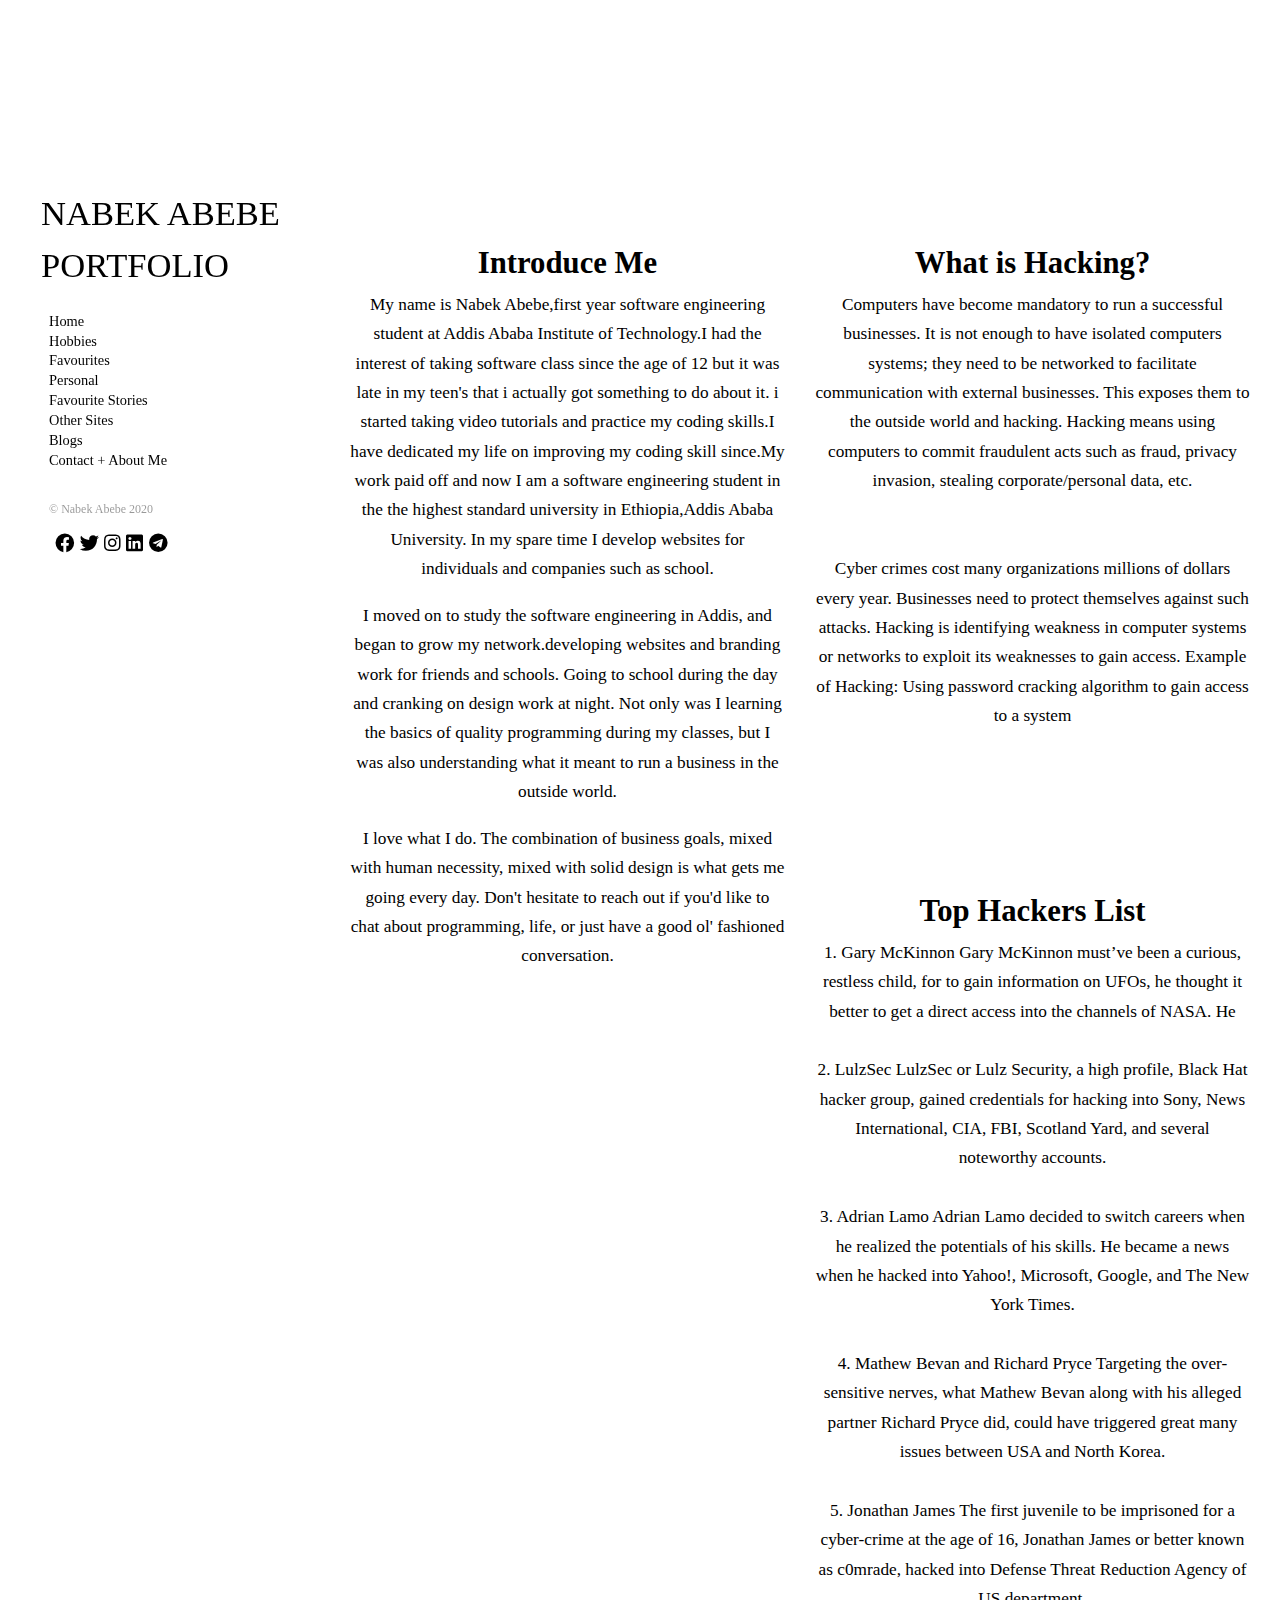
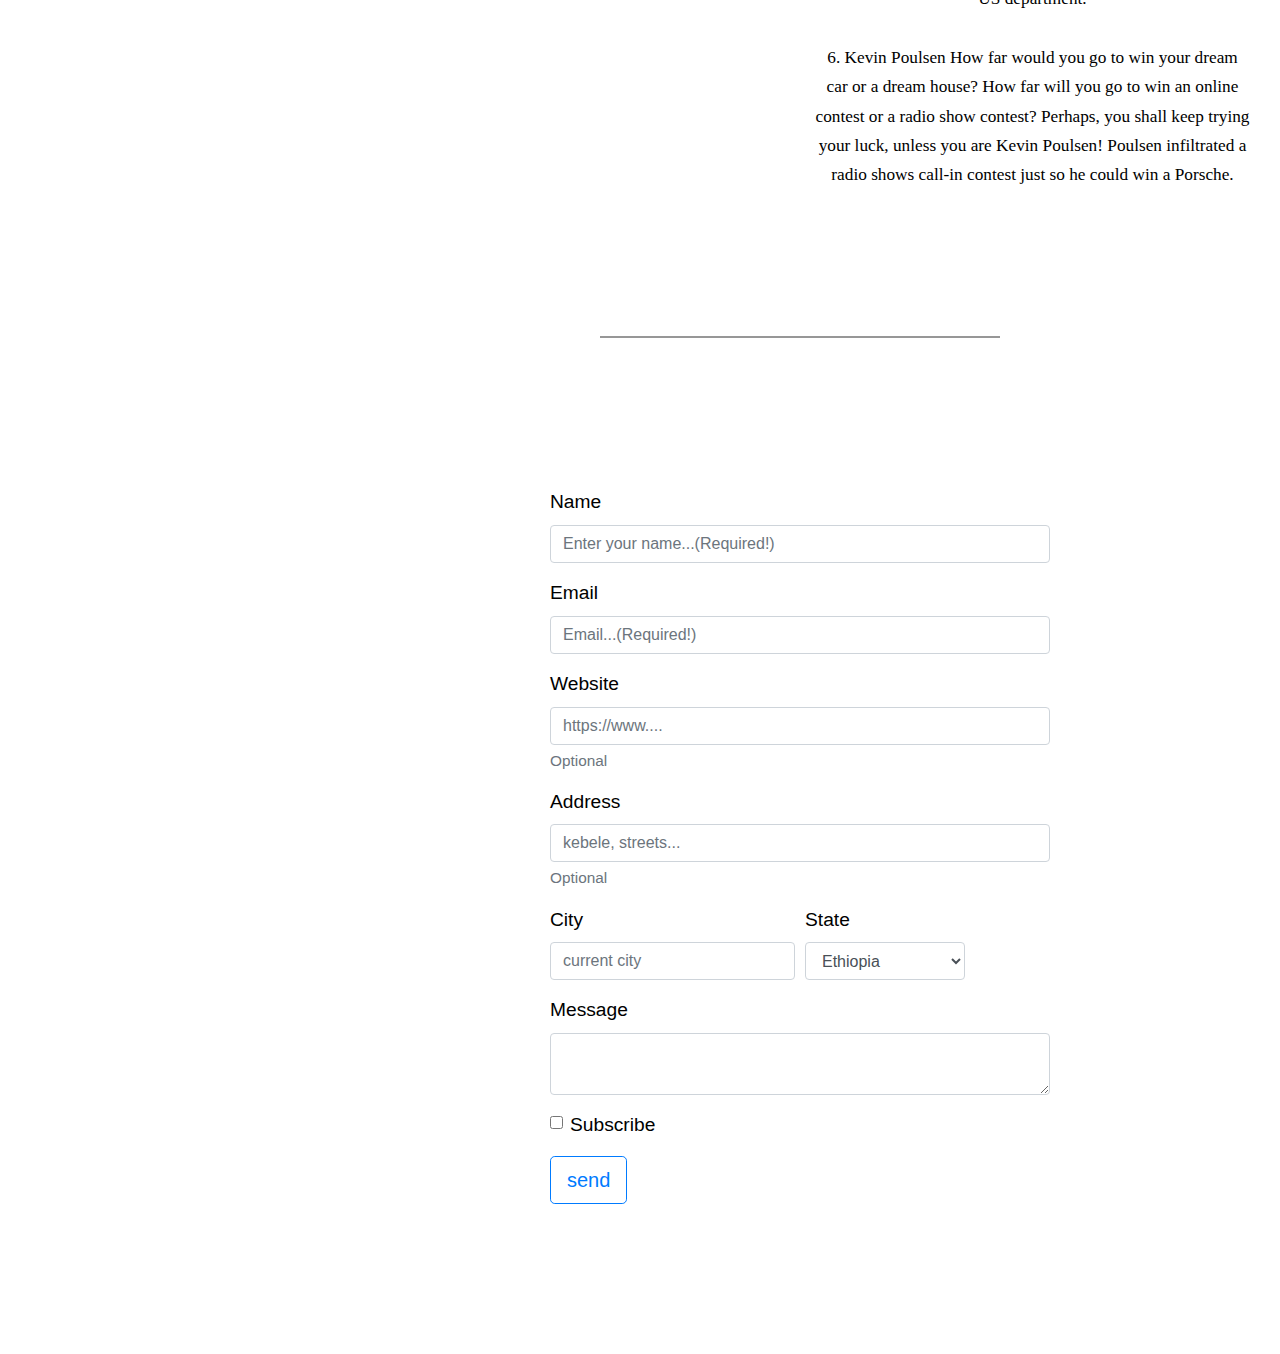
==== contact.html @ 1862e52b "initial commit for starting project file." ====
<!DOCTYPE html>
<html lang="en">

<head>
    <meta charset="UTF-8">
    <meta name="viewport" content="width=device-width, initial-scale=1.0">
    <link rel="icon" href="icons/favicon.png" type="image/x-icon">
    <!-- <link rel="stylesheet" href="https://stackpath.bootstrapcdn.com/bootstrap/4.4.1/css/bootstrap.min.css"
        integrity="sha384-Vkoo8x4CGsO3+Hhxv8T/Q5PaXtkKtu6ug5TOeNV6gBiFeWPGFN9MuhOf23Q9Ifjh" crossorigin="anonymous"> -->
    <link rel="stylesheet" href="assets/bootstrap-4.4/css/bootstrap.min.css">
    <link rel="stylesheet" href="icons/fontawesome-free-5.13.0-web/css/all.css">
    <link rel="stylesheet" href="assets/css/main.css">
    <link rel="stylesheet" href="assets/css/media.css">
    <title>Contact</title>
</head>

<body>
    <div class="container-fluid">
        <div class="row">
            <div class="col-2 col-sm-0">
                <div class="wrapper">
                    <div class="head-wrap">
                        <div class="cover_all">
                            <nav class="navbar navbar-expand-lg navbar-light bg-light ">
                                <div class="hold">
                                    <div>
                                        <div class="logo">
                                            <a href="introduction.html">Nabek Abebe Portfolio</a>
                                        </div>
                                    </div>
                                    <div>
                                        <button class="navbar-toggler " type="button" data-toggle="collapse"
                                            data-target="#navbarSupportedContent" aria-controls="navbarSupportedContent"
                                            aria-expanded="false" aria-label="Toggle navigation">
                                            <span class="navbar-toggler-icon"></span>
                                        </button>
                                    </div>
                                </div>
                                <div class="collapse navbar-collapse" id="navbarSupportedContent">
                                    <ul class="navbar-nav mr-auto">
                                        <li class="nav-item"><a class="nav-link" href="index.html">Home</a></li>
                                        <li class="nav-item"><a class="nav-link" href="hobbies.html">Hobbies</a></li>
                                        <li class="nav-item"><a class="nav-link" href="favourites.html">Favourites</a>
                                        </li>
                                        <li class="nav-item"><a class="nav-link" href="personal.html">Personal</a></li>
                                        <li class="nav-item"><a class="nav-link" href="stories.html">Favourite
                                                Stories</a></li>
                                        <li class="nav-item"><a class="nav-link" href="sites.html">Other Sites</a></li>
                                        <li class="nav-item"><a class="nav-link" href="blog.html">Blogs</a></li>
                                        <li class="nav-item"><a class="nav-link" href="contact.html">Contact + About
                                                Me</a></li>
                                        <li class="nav-item">
                                            <a class="nav-link" href="#">
                                                <p id="owner"><span>&copy;</span> Nabek Abebe 2020</p>
                                            </a>
                                        <li class="hidden">
                                            <div>
                                                <a target="_blank" href="https://www.facebook.com/nabek.abebe">
                                                    <i class="fab fa-facebook"></i>
                                                </a>
                                            </div>
                                            <div>
                                                <a target="_blank" href="https://twitter.com/Nabekabebe">
                                                    <i class="fab fa-twitter"></i></a>
                                            </div>
                                            <div>
                                                <a target="_blank" href="https://www.instagram.com/nabekabebe/?hl=en">
                                                    <i class="fab fa-instagram"></i></a>
                                            </div>
                                            <div>
                                                <a target="_blank"
                                                    href="https://www.linkedin.com/in/nabek-abebe-217b84193/">
                                                    <i class="fab fa-linkedin"></i></a>
                                            </div>
                                            <div>
                                                <a target="_blank" href="https://web.telegram.org/#/im?p=@Nabek_Ab">
                                                    <i class="fab fa-telegram"></i></a>
                                            </div>
                                        </li>
                                    </ul>
                                </div>
                            </nav>
                        </div>
                        <div class="social-links">
                            <div class="links">
                                <ul>
                                    <li>
                                        <a target="_blank" href="https://www.facebook.com/nabek.abebe">
                                            <i class="fab fa-facebook"></i>
                                        </a>
                                    </li>
                                    <li>
                                        <a target="_blank" href="https://twitter.com/Nabekabebe">
                                            <i class="fab fa-twitter"></i></a>
                                    </li>
                                    <li>
                                        <a target="_blank" href="https://www.instagram.com/nabekabebe/?hl=en">
                                            <i class="fab fa-instagram"></i></a>
                                    </li>
                                    <li>
                                        <a target="_blank" href="https://www.linkedin.com/in/nabek-abebe-217b84193/">
                                            <i class="fab fa-linkedin"></i></a>
                                    </li>
                                    <li>
                                        <a target="_blank" href="https://web.telegram.org/#/im?p=@Nabek_Ab">
                                            <i class="fab fa-telegram"></i></a>
                                    </li>
                                </ul>
                            </div>
                        </div>
                    </div>
                </div>
            </div>
            <div class="col-10 col-sm-12 news">
                <div class="container">
                    <div class="row1 preview">
                        <img src="https://wallpapercave.com/wp/wp3930462.jpg" alt="">
                    </div>
                    <div class="row article-text">
                        <div class="col-6">
                            <h2>Introduce Me</h2>
                            <p>My name is Nabek Abebe,first year software engineering student at Addis Ababa
                                Institute of Technology.I had the interest of taking software
                                class since the age of 12 but it was late in my teen's that i actually got
                                something to do about it. i started taking video tutorials and practice
                                my coding skills.I have dedicated my life on improving my coding skill
                                since.My work paid off and now I am a software engineering student
                                in the the highest standard university in Ethiopia,Addis Ababa University.
                                In my spare time I develop websites for individuals and companies
                                such as school.
                                <p>
                                    I moved on to study the software engineering in Addis, and began to grow
                                    my network.developing websites and branding work for friends and
                                    schools. Going to school during the day and cranking on design work at
                                    night. Not only was I learning the basics of quality programming during
                                    my classes, but I was also understanding what it meant to run a business
                                    in the outside world.
                                </p>
                                <p>
                                    I love what I do. The combination of business goals, mixed with human
                                    necessity, mixed with solid design is what gets me going every day.

                                    Don't hesitate to reach out if you'd like to chat about programming,
                                    life, or just have a good ol' fashioned conversation.
                                </p>
                        </div>
                        <div class="col-6">
                            <h2>What is Hacking?</h2>
                            <p>
                                Computers have become mandatory to run a successful businesses. It is
                                not
                                enough to have isolated computers systems; they need to be networked to
                                facilitate communication with external businesses. This exposes them to
                                the
                                outside world and hacking. Hacking means using computers to commit
                                fraudulent acts such as fraud, privacy invasion, stealing
                                corporate/personal
                                data, etc.
                                <br><br><br>
                                Cyber crimes cost many organizations millions of dollars every
                                year. Businesses need to protect themselves against such attacks.
                                Hacking is identifying weakness in computer systems or networks to
                                exploit
                                its weaknesses to gain access. Example of Hacking: Using password
                                cracking
                                algorithm to gain access to a system <br><br><br>

                            </p>
                            <br><br><br>
                            <h2>Top Hackers List</h2>
                            <p>
                                1. Gary McKinnon
                                Gary McKinnon must’ve been a curious, restless child, for to gain information on UFOs,
                                he thought it better to get a direct access into the channels of NASA. He<br><br>

                                2. LulzSec
                                LulzSec or Lulz Security, a high profile, Black Hat hacker group, gained credentials for
                                hacking into Sony, News International, CIA, FBI, Scotland Yard, and several noteworthy
                                accounts.<br><br>

                                3. Adrian Lamo
                                Adrian Lamo decided to switch careers when he realized the potentials of his skills. He
                                became a news when he hacked into Yahoo!, Microsoft, Google, and The New York
                                Times.<br><br>

                                4. Mathew Bevan and Richard Pryce
                                Targeting the over-sensitive nerves, what Mathew Bevan along with his alleged partner
                                Richard Pryce did, could have triggered great many issues between USA and North Korea.
                                <br><br>

                                5. Jonathan James
                                The first juvenile to be imprisoned for a cyber-crime at the age of 16, Jonathan James
                                or better known as c0mrade, hacked into Defense Threat Reduction Agency of US
                                department.<br><br>

                                6. Kevin Poulsen
                                How far would you go to win your dream car or a dream house? How far will you go to win
                                an online contest or a radio show contest? Perhaps, you shall keep trying your luck,
                                unless you are Kevin Poulsen! Poulsen infiltrated a radio shows call-in contest just so
                                he could win a Porsche.<br><br>

                            </p>
                        </div>
                    </div>

                    <div class="break">

                    </div>
                    <div class="form_block">
                        <form action="#" method="POST" enctype="multipart/form-data">
                            <div class="form-group">
                                <label for="Uname">Name</label>
                                <input pattern="[a-zA-Z]{4,}" title="Invalid username!" required type="text"
                                    name="uname" id="input-name" class="form-control"
                                    placeholder="Enter your name...(Required!)">

                            </div>
                            <div class="form-group">
                                <label for="email">Email</label>
                                <input pattern="	
                                ^\w+@[a-zA-Z_]+?\.[a-zA-Z]{2,3}$" title="Invalid email format!" required type="email"
                                    name="Email" id="input-email" placeholder="Email...(Required!)"
                                    class="form-control">

                            </div>

                            <div class="form-group">
                                <label for="inputAddress">Website</label>
                                <input type="url" class="form-control" id="inputAddress" placeholder="https://www....">
                                <small id="emailHelp" class="form-text text-muted">Optional</small>
                            </div>
                            <div class="form-group">
                                <label for="inputAddress2">Address</label>
                                <input type="text" class="form-control" id="inputAddress2"
                                    placeholder="kebele, streets...">
                                <small id="emailHelp" class="form-text text-muted">Optional</small>
                            </div>
                            <div class="form-row">
                                <div class="form-group col-md-6">
                                    <label for="inputCity">City</label>
                                    <input type="text" class="form-control" id="inputCity" placeholder="current city">
                                </div>
                                <div class="form-group col-md-4">
                                    <label for="inputState">State</label>
                                    <select id="inputState" class="form-control">
                                        <option selected>Ethiopia</option>
                                        <option value="Afganistan">Afghanistan</option>
                                        <option value="Albania">Albania</option>
                                        <option value="Algeria">Algeria</option>
                                        <option value="American Samoa">American Samoa</option>
                                        <option value="Andorra">Andorra</option>
                                        <option value="Angola">Angola</option>
                                        <option value="Anguilla">Anguilla</option>
                                        <option value="Antigua & Barbuda">Antigua & Barbuda</option>
                                        <option value="Argentina">Argentina</option>
                                        <option value="Armenia">Armenia</option>
                                        <option value="Aruba">Aruba</option>
                                        <option value="Australia">Australia</option>
                                        <option value="Austria">Austria</option>
                                        <option value="Azerbaijan">Azerbaijan</option>
                                        <option value="Bahamas">Bahamas</option>
                                        <option value="Bahrain">Bahrain</option>
                                        <option value="Bangladesh">Bangladesh</option>
                                        <option value="Barbados">Barbados</option>
                                        <option value="Belarus">Belarus</option>
                                        <option value="Belgium">Belgium</option>
                                        <option value="Belize">Belize</option>
                                        <option value="Benin">Benin</option>
                                        <option value="Bermuda">Bermuda</option>
                                        <option value="Bhutan">Bhutan</option>
                                        <option value="Bolivia">Bolivia</option>
                                        <option value="Bonaire">Bonaire</option>
                                        <option value="Bosnia & Herzegovina">Bosnia & Herzegovina</option>
                                        <option value="Botswana">Botswana</option>
                                        <option value="Brazil">Brazil</option>
                                        <option value="British Indian Ocean Ter">British Indian Ocean Ter</option>
                                        <option value="Brunei">Brunei</option>
                                        <option value="Bulgaria">Bulgaria</option>
                                        <option value="Burkina Faso">Burkina Faso</option>
                                        <option value="Burundi">Burundi</option>
                                        <option value="Cambodia">Cambodia</option>
                                        <option value="Cameroon">Cameroon</option>
                                        <option value="Canada">Canada</option>
                                        <option value="Canary Islands">Canary Islands</option>
                                        <option value="Cape Verde">Cape Verde</option>
                                        <option value="Cayman Islands">Cayman Islands</option>
                                        <option value="Central African Republic">Central African Republic</option>
                                        <option value="Chad">Chad</option>
                                        <option value="Channel Islands">Channel Islands</option>
                                        <option value="Chile">Chile</option>
                                        <option value="China">China</option>
                                        <option value="Christmas Island">Christmas Island</option>
                                        <option value="Cocos Island">Cocos Island</option>
                                        <option value="Colombia">Colombia</option>
                                        <option value="Comoros">Comoros</option>
                                        <option value="Congo">Congo</option>
                                        <option value="Cook Islands">Cook Islands</option>
                                        <option value="Costa Rica">Costa Rica</option>
                                        <option value="Cote DIvoire">Cote DIvoire</option>
                                        <option value="Croatia">Croatia</option>
                                        <option value="Cuba">Cuba</option>
                                        <option value="Curaco">Curacao</option>
                                        <option value="Cyprus">Cyprus</option>
                                        <option value="Czech Republic">Czech Republic</option>
                                        <option value="Denmark">Denmark</option>
                                        <option value="Djibouti">Djibouti</option>
                                        <option value="Dominica">Dominica</option>
                                        <option value="Dominican Republic">Dominican Republic</option>
                                        <option value="East Timor">East Timor</option>
                                        <option value="Ecuador">Ecuador</option>
                                        <option value="Egypt">Egypt</option>
                                        <option value="El Salvador">El Salvador</option>
                                        <option value="Equatorial Guinea">Equatorial Guinea</option>
                                        <option value="Eritrea">Eritrea</option>
                                        <option value="Estonia">Estonia</option>
                                        <option value="Ethiopia">Ethiopia</option>
                                        <option value="Falkland Islands">Falkland Islands</option>
                                        <option value="Faroe Islands">Faroe Islands</option>
                                        <option value="Fiji">Fiji</option>
                                        <option value="Finland">Finland</option>
                                        <option value="France">France</option>
                                        <option value="French Guiana">French Guiana</option>
                                        <option value="French Polynesia">French Polynesia</option>
                                        <option value="French Southern Ter">French Southern Ter</option>
                                        <option value="Gabon">Gabon</option>
                                        <option value="Gambia">Gambia</option>
                                        <option value="Georgia">Georgia</option>
                                        <option value="Germany">Germany</option>
                                        <option value="Ghana">Ghana</option>
                                        <option value="Gibraltar">Gibraltar</option>
                                        <option value="Great Britain">Great Britain</option>
                                        <option value="Greece">Greece</option>
                                        <option value="Greenland">Greenland</option>
                                        <option value="Grenada">Grenada</option>
                                        <option value="Guadeloupe">Guadeloupe</option>
                                        <option value="Guam">Guam</option>
                                        <option value="Guatemala">Guatemala</option>
                                        <option value="Guinea">Guinea</option>
                                        <option value="Guyana">Guyana</option>
                                        <option value="Haiti">Haiti</option>
                                        <option value="Hawaii">Hawaii</option>
                                        <option value="Honduras">Honduras</option>
                                        <option value="Hong Kong">Hong Kong</option>
                                        <option value="Hungary">Hungary</option>
                                        <option value="Iceland">Iceland</option>
                                        <option value="Indonesia">Indonesia</option>
                                        <option value="India">India</option>
                                        <option value="Iran">Iran</option>
                                        <option value="Iraq">Iraq</option>
                                        <option value="Ireland">Ireland</option>
                                        <option value="Isle of Man">Isle of Man</option>
                                        <option value="Israel">Israel</option>
                                        <option value="Italy">Italy</option>
                                        <option value="Jamaica">Jamaica</option>
                                        <option value="Japan">Japan</option>
                                        <option value="Jordan">Jordan</option>
                                        <option value="Kazakhstan">Kazakhstan</option>
                                        <option value="Kenya">Kenya</option>
                                        <option value="Kiribati">Kiribati</option>
                                        <option value="Korea North">Korea North</option>
                                        <option value="Korea Sout">Korea South</option>
                                        <option value="Kuwait">Kuwait</option>
                                        <option value="Kyrgyzstan">Kyrgyzstan</option>
                                        <option value="Laos">Laos</option>
                                        <option value="Latvia">Latvia</option>
                                        <option value="Lebanon">Lebanon</option>
                                        <option value="Lesotho">Lesotho</option>
                                        <option value="Liberia">Liberia</option>
                                        <option value="Libya">Libya</option>
                                        <option value="Liechtenstein">Liechtenstein</option>
                                        <option value="Lithuania">Lithuania</option>
                                        <option value="Luxembourg">Luxembourg</option>
                                        <option value="Macau">Macau</option>
                                        <option value="Macedonia">Macedonia</option>
                                        <option value="Madagascar">Madagascar</option>
                                        <option value="Malaysia">Malaysia</option>
                                        <option value="Malawi">Malawi</option>
                                        <option value="Maldives">Maldives</option>
                                        <option value="Mali">Mali</option>
                                        <option value="Malta">Malta</option>
                                        <option value="Marshall Islands">Marshall Islands</option>
                                        <option value="Martinique">Martinique</option>
                                        <option value="Mauritania">Mauritania</option>
                                        <option value="Mauritius">Mauritius</option>
                                        <option value="Mayotte">Mayotte</option>
                                        <option value="Mexico">Mexico</option>
                                        <option value="Midway Islands">Midway Islands</option>
                                        <option value="Moldova">Moldova</option>
                                        <option value="Monaco">Monaco</option>
                                        <option value="Mongolia">Mongolia</option>
                                        <option value="Montserrat">Montserrat</option>
                                        <option value="Morocco">Morocco</option>
                                        <option value="Mozambique">Mozambique</option>
                                        <option value="Myanmar">Myanmar</option>
                                        <option value="Nambia">Nambia</option>
                                        <option value="Nauru">Nauru</option>
                                        <option value="Nepal">Nepal</option>
                                        <option value="Netherland Antilles">Netherland Antilles</option>
                                        <option value="Netherlands">Netherlands (Holland, Europe)</option>
                                        <option value="Nevis">Nevis</option>
                                        <option value="New Caledonia">New Caledonia</option>
                                        <option value="New Zealand">New Zealand</option>
                                        <option value="Nicaragua">Nicaragua</option>
                                        <option value="Niger">Niger</option>
                                        <option value="Nigeria">Nigeria</option>
                                        <option value="Niue">Niue</option>
                                        <option value="Norfolk Island">Norfolk Island</option>
                                        <option value="Norway">Norway</option>
                                        <option value="Oman">Oman</option>
                                        <option value="Pakistan">Pakistan</option>
                                        <option value="Palau Island">Palau Island</option>
                                        <option value="Palestine">Palestine</option>
                                        <option value="Panama">Panama</option>
                                        <option value="Papua New Guinea">Papua New Guinea</option>
                                        <option value="Paraguay">Paraguay</option>
                                        <option value="Peru">Peru</option>
                                        <option value="Phillipines">Philippines</option>
                                        <option value="Pitcairn Island">Pitcairn Island</option>
                                        <option value="Poland">Poland</option>
                                        <option value="Portugal">Portugal</option>
                                        <option value="Puerto Rico">Puerto Rico</option>
                                        <option value="Qatar">Qatar</option>
                                        <option value="Republic of Montenegro">Republic of Montenegro</option>
                                        <option value="Republic of Serbia">Republic of Serbia</option>
                                        <option value="Reunion">Reunion</option>
                                        <option value="Romania">Romania</option>
                                        <option value="Russia">Russia</option>
                                        <option value="Rwanda">Rwanda</option>
                                        <option value="St Barthelemy">St Barthelemy</option>
                                        <option value="St Eustatius">St Eustatius</option>
                                        <option value="St Helena">St Helena</option>
                                        <option value="St Kitts-Nevis">St Kitts-Nevis</option>
                                        <option value="St Lucia">St Lucia</option>
                                        <option value="St Maarten">St Maarten</option>
                                        <option value="St Pierre & Miquelon">St Pierre & Miquelon</option>
                                        <option value="St Vincent & Grenadines">St Vincent & Grenadines</option>
                                        <option value="Saipan">Saipan</option>
                                        <option value="Samoa">Samoa</option>
                                        <option value="Samoa American">Samoa American</option>
                                        <option value="San Marino">San Marino</option>
                                        <option value="Sao Tome & Principe">Sao Tome & Principe</option>
                                        <option value="Saudi Arabia">Saudi Arabia</option>
                                        <option value="Senegal">Senegal</option>
                                        <option value="Seychelles">Seychelles</option>
                                        <option value="Sierra Leone">Sierra Leone</option>
                                        <option value="Singapore">Singapore</option>
                                        <option value="Slovakia">Slovakia</option>
                                        <option value="Slovenia">Slovenia</option>
                                        <option value="Solomon Islands">Solomon Islands</option>
                                        <option value="Somalia">Somalia</option>
                                        <option value="South Africa">South Africa</option>
                                        <option value="Spain">Spain</option>
                                        <option value="Sri Lanka">Sri Lanka</option>
                                        <option value="Sudan">Sudan</option>
                                        <option value="Suriname">Suriname</option>
                                        <option value="Swaziland">Swaziland</option>
                                        <option value="Sweden">Sweden</option>
                                        <option value="Switzerland">Switzerland</option>
                                        <option value="Syria">Syria</option>
                                        <option value="Tahiti">Tahiti</option>
                                        <option value="Taiwan">Taiwan</option>
                                        <option value="Tajikistan">Tajikistan</option>
                                        <option value="Tanzania">Tanzania</option>
                                        <option value="Thailand">Thailand</option>
                                        <option value="Togo">Togo</option>
                                        <option value="Tokelau">Tokelau</option>
                                        <option value="Tonga">Tonga</option>
                                        <option value="Trinidad & Tobago">Trinidad & Tobago</option>
                                        <option value="Tunisia">Tunisia</option>
                                        <option value="Turkey">Turkey</option>
                                        <option value="Turkmenistan">Turkmenistan</option>
                                        <option value="Turks & Caicos Is">Turks & Caicos Is</option>
                                        <option value="Tuvalu">Tuvalu</option>
                                        <option value="Uganda">Uganda</option>
                                        <option value="United Kingdom">United Kingdom</option>
                                        <option value="Ukraine">Ukraine</option>
                                        <option value="United Arab Erimates">United Arab Emirates</option>
                                        <option value="United States of America">United States of America</option>
                                        <option value="Uraguay">Uruguay</option>
                                        <option value="Uzbekistan">Uzbekistan</option>
                                        <option value="Vanuatu">Vanuatu</option>
                                        <option value="Vatican City State">Vatican City State</option>
                                        <option value="Venezuela">Venezuela</option>
                                        <option value="Vietnam">Vietnam</option>
                                        <option value="Virgin Islands (Brit)">Virgin Islands (Brit)</option>
                                        <option value="Virgin Islands (USA)">Virgin Islands (USA)</option>
                                        <option value="Wake Island">Wake Island</option>
                                        <option value="Wallis & Futana Is">Wallis & Futana Is</option>
                                        <option value="Yemen">Yemen</option>
                                        <option value="Zaire">Zaire</option>
                                        <option value="Zambia">Zambia</option>
                                        <option value="Zimbabwe">Zimbabwe</option>
                                    </select>
                                </div>
                            </div>
                            <div class="form-group">
                                <label for="message">Message</label>
                                <textarea class="form-control" name="msg" id=""></textarea>
                            </div>
                            <div class="form-group">
                                <div class="form-check">
                                    <input class="form-check-input" type="checkbox" id="gridCheck">
                                    <label class="form-check-label" for="gridCheck">
                                        Subscribe
                                    </label>
                                </div>
                            </div>
                            <button class="btn btn-outline-primary btn-lg">
                                send
                            </button>
                        </form>
                    </div>
                </div>
            </div>
        </div>






        <script src="https://code.jquery.com/jquery-3.4.1.slim.min.js"
            integrity="sha384-J6qa4849blE2+poT4WnyKhv5vZF5SrPo0iEjwBvKU7imGFAV0wwj1yYfoRSJoZ+n" crossorigin="anonymous">
        </script>
        <script src="https://cdn.jsdelivr.net/npm/popper.js@1.16.0/dist/umd/popper.min.js"
            integrity="sha384-Q6E9RHvbIyZFJoft+2mJbHaEWldlvI9IOYy5n3zV9zzTtmI3UksdQRVvoxMfooAo" crossorigin="anonymous">
        </script>
        <script src="https://stackpath.bootstrapcdn.com/bootstrap/4.4.1/js/bootstrap.min.js"
            integrity="sha384-wfSDF2E50Y2D1uUdj0O3uMBJnjuUD4Ih7YwaYd1iqfktj0Uod8GCExl3Og8ifwB6" crossorigin="anonymous">
        </script>
        <!-- <script src="assets/bootstrap-4.4/js/bootstrap.min.js"></script>
    <script src="assets/bootstrap-4.4/jquery/jquery.min.js"></script>
    <script src="assets/bootstrap-4.4/popper-core-master/src/popper.js"></script> -->

</body>

</html>
---- assets/css/main.css ----
/* default styling */
*{
    padding: 0;
    margin: 0;
    box-sizing: border-box;
    color: black;
}

/* index page style */
#intro{
    background-image: url("../../img/profile_img.jpg");
    display: block;
    width: 100vw;
    height: 100vh;
    background-repeat: no-repeat;
    background-size: cover;
}
.cover_all{
    position: relative;
}
/* pages header section styles */
.wrapper{
    position: relative;
    top: 20vh;
}
.head-wrap{
    position: fixed;
    width: 12vw;
    height: 70vh;
    margin-left: 10px;
    background-color: rgba(255,255,255,0.95);
    z-index: 3;
}

/* navigation bar styles */
nav ul li{
    display: block;
    line-height: .2em !important;
    text-decoration: none;
}
nav ul li a{
    color: rgb(0, 0, 0) !important;
    font-family: 'Roboto Slab', serif;
    font-size: .75em;
    font-style: normal;
    font-weight: normal;

}

.navbar, .navbar ul{
    display: block !important;
}
.navbar-expand-md .navbar-nav .nav-link {
    padding-right: 0;
    padding-left: 0;
}
.bg-light{
    background-color:transparent !important;
}
#owner{
    margin-top: 30px;
    opacity: 0.4;
    font-size: smaller;
}



/* brand logo style */
.logo{  
    text-transform: uppercase;
    margin-bottom: 20px;
}
.logo a{
    font-size: 1.8em;
    color: black;
    font-family: 'Times New Roman', Times, serif;
}
.logo a:hover{
    text-decoration: none;
}

/* social links styling */
.social-links{
    position: absolute;
    bottom: 15.5%;
    width: 100%;
    z-index: 4;
    padding: .5rem 1rem;
}
.social-links ul li{
    list-style: none;
    display: inline;
}
.links{
    margin-left: 5%;
}
.hidden{
    display: none;
}
.hidden div{
    margin-right: 5px;
}

/* styling slide section */
.content-section{
    position: absolute;
    z-index: 1;
}
.body-wrap{
    position: relative;
    height: 500px;
}
.slider{
    height: 100%;
    width: 10500px;
    margin-left: 13vw;
}
.slider img, .frame_img{
    width: 700px;
    height: 550px;
    float: left;   
    padding: 1px;
}








/* sites page style */
#carousel_style{
    width: 95%;
    box-shadow: 1px 1px 5px 2px rgb(31, 31, 32);
    margin-top: 30px;
}
.title{
    position: relative;
    border-bottom: 2px solid grey;
    margin: 0 auto;
    margin-top: 20px;
    width: fit-content;
}
.title h2{
    font-family: 'Roboto Slab', serif;
    font-size: 2em;
    margin-bottom: 20px;

}
.carousel-caption{
    position: fixed !important;
}
.carousel-caption h4{
    color: black;
    margin: 0 auto;
    text-align: center;
}
.carousel-caption p{
    color: black;
    margin: 0 auto;
    text-align: center;
}








/* contact style */

.preview img {
    padding-top: 20px;
    width: 60vw;
    max-height: 55vh;
    margin: 20% 0 5% 0;
}
.article-text h2,
.article-text p{
    text-align: center;
}
.article-text h2{
    font-family: 'Times New Roman', Times, serif;
    font-size: 1.6em;
    font-weight: 600;
}
.article-text p{
    margin-bottom: 1em;
    line-height: 170%;
    word-wrap: break-word;
    font-family: 'Times New Roman', Times, serif;
    font-size: .9em;
}
.break{
    max-width: 25rem;
    border-bottom: 2px solid rgb(151, 151, 151);
    box-shadow: 0 .1px .4px black;
    margin: 0 auto;
    margin-top: 100px;
}
.form_block{
    margin: 0 auto;
    margin-top: 150px;
    margin-bottom: 150px;
    max-width: 500px;

}








/* blog style */
.spc div{
    padding: 10px;
    margin-bottom: 40px;
}
time{
    opacity: .5;
    font-size: small;
}
.spc h3{
    font-size: 1.53em;
    font-family: 'Segoe UI', Tahoma, Geneva, Verdana, sans-serif;
}
.spc p{
    font-size: 1em;
    font-family: 'Times New Roman', Times, serif;
}
.ttl h1{
    font-family: 'Roboto Slab' serif;
    padding: 30px;
    padding-left: 0;

}
.blogs{
    margin-left: 40px;
}
.line{
    width: 100%;
    margin: 20px ;
    border-bottom: 1px solid gey;
}
---- assets/css/media.css ----
@media screen and (max-width: 768px){
    .head-wrap{
        position: fixed;
        display: block;
        width: 100vw;
        height: 10vh;
        top: 0;
        height: 10vh;
        margin-left: unset;
        background-color: unset;
    }
    .bg-light{
        background-color:#f8f9fa !important;
    }
    .nav ul li a{
        font-size: 1em;
    }
    .content-section{
        margin-top: 20vh;
    }
    .hold{
        display: flex;
        flex-direction: row;
        justify-content: space-between;
    }
    .social-links{
        display: none;
    }
    .hidden{
        display: flex;
    }

    .wrapper{
        position: unset;
        top: unset;
    }
    .body-wrap{
        position: relative;
        /* height: 500px; */
    }
    .slider{
        height: 500px;
        width: 100%;
        margin: unset;
    }
    .slider img{
        width: 100%;
        height: 100%;
        padding: unset;
        padding: 4px;
       
    }
    .news{
        margin-top: 30%;
    }
}

@media screen and (min-width: 769px) and (max-width: 1024px){
    body{
        font-size: 1.2em !important;
        
    }
    .head-wrap{
        width: 25vw !important;
    }
    .nav.nav-link-link {
        display: block;
        padding: unset;
    }
    .social-links{
        bottom: 28%;
    }
    .slider{
        margin-left: 28vw;
    }
    .slider img{
        width: 550px;
        height: 500px;
    }
    .wrapper{
        position: relative;
        top: 20vh;
    }
  

}
@media screen and (min-width: 1024px) and (max-width:1281px){
    .head-wrap{
        position: fixed;
    }
    .news{
        margin-left:25%;
        max-width: 75%;
    }
    .head-wrap{
        position: fixed;
        width: 25vw !important;
    } 
    body{
        font-size: 1.2em !important;
        
    }
    .nav.nav-link-link {
        display: block;
        padding: unset;
    }
    .social-links{
        bottom: 36%;
    }
    .slider{
        margin-left: 28vw;
    }
    .slider img{
        width: 550px;
        height: 500px;
    }

}
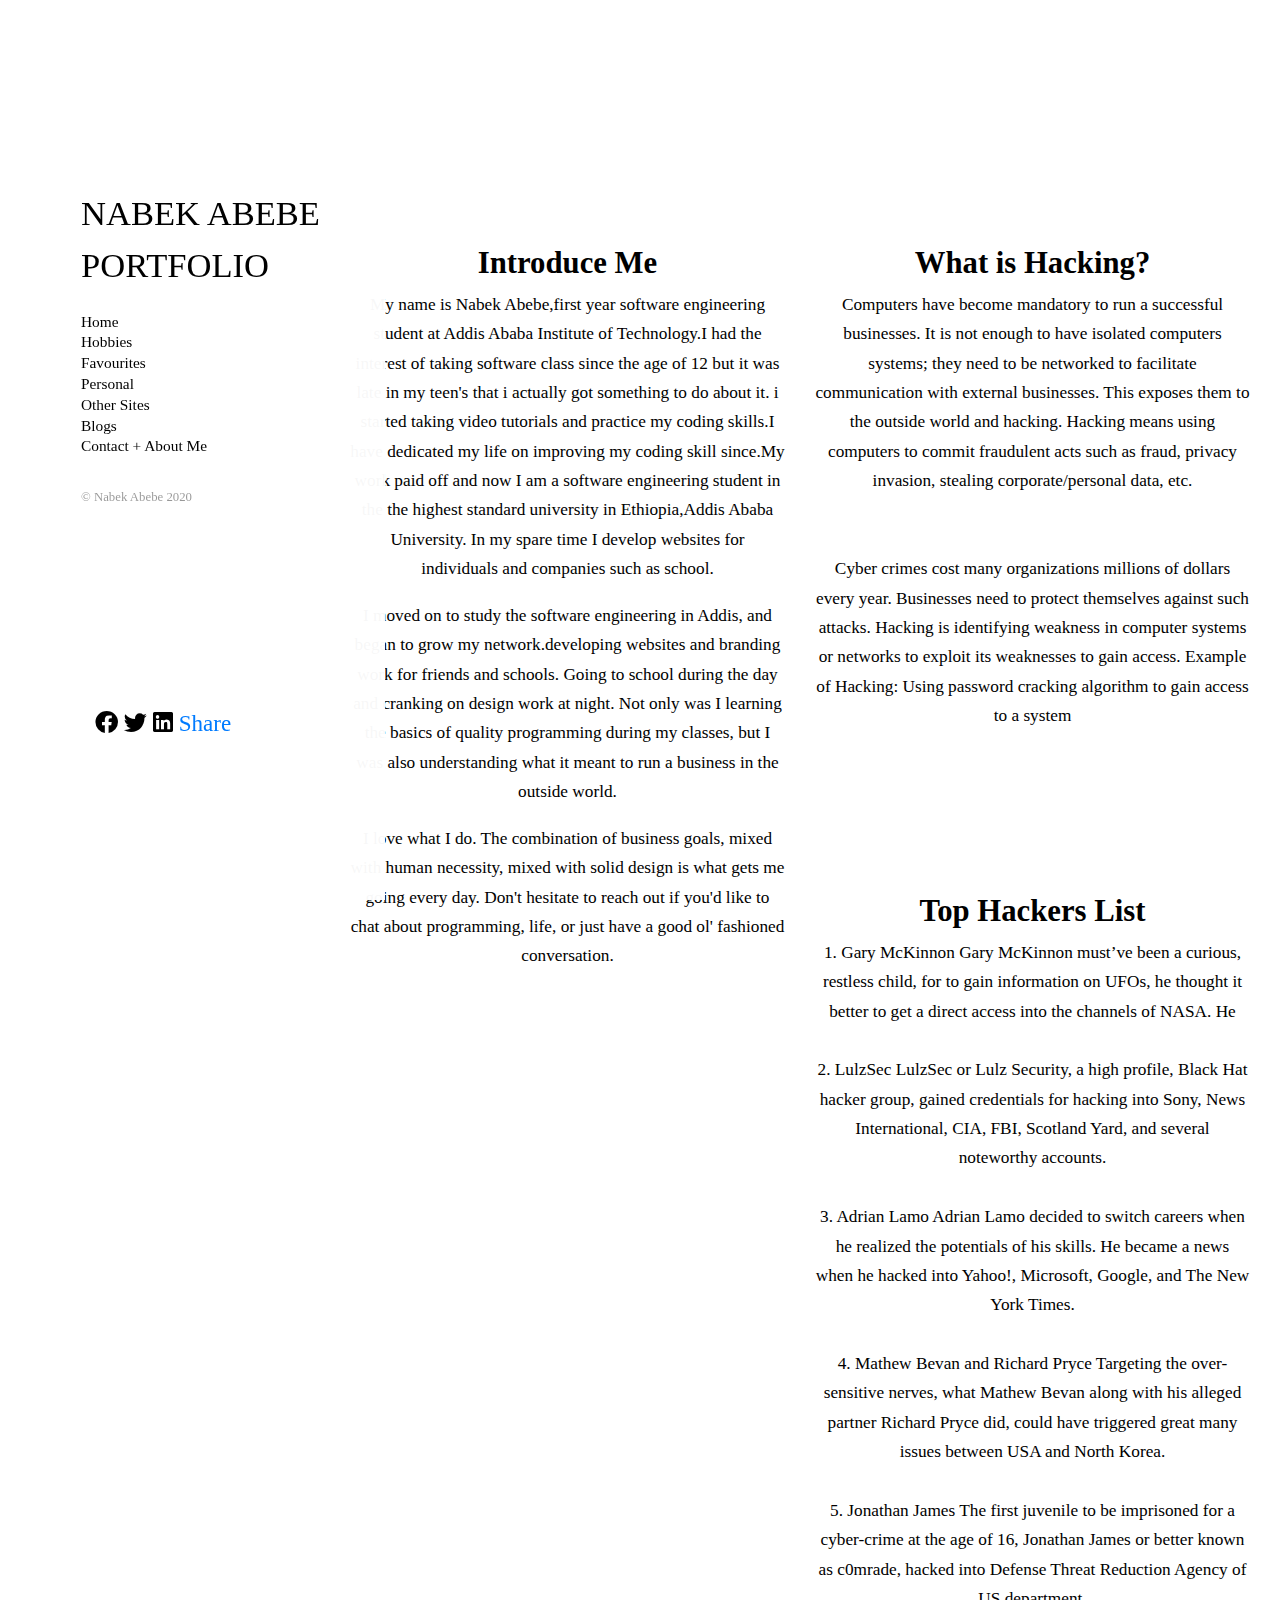
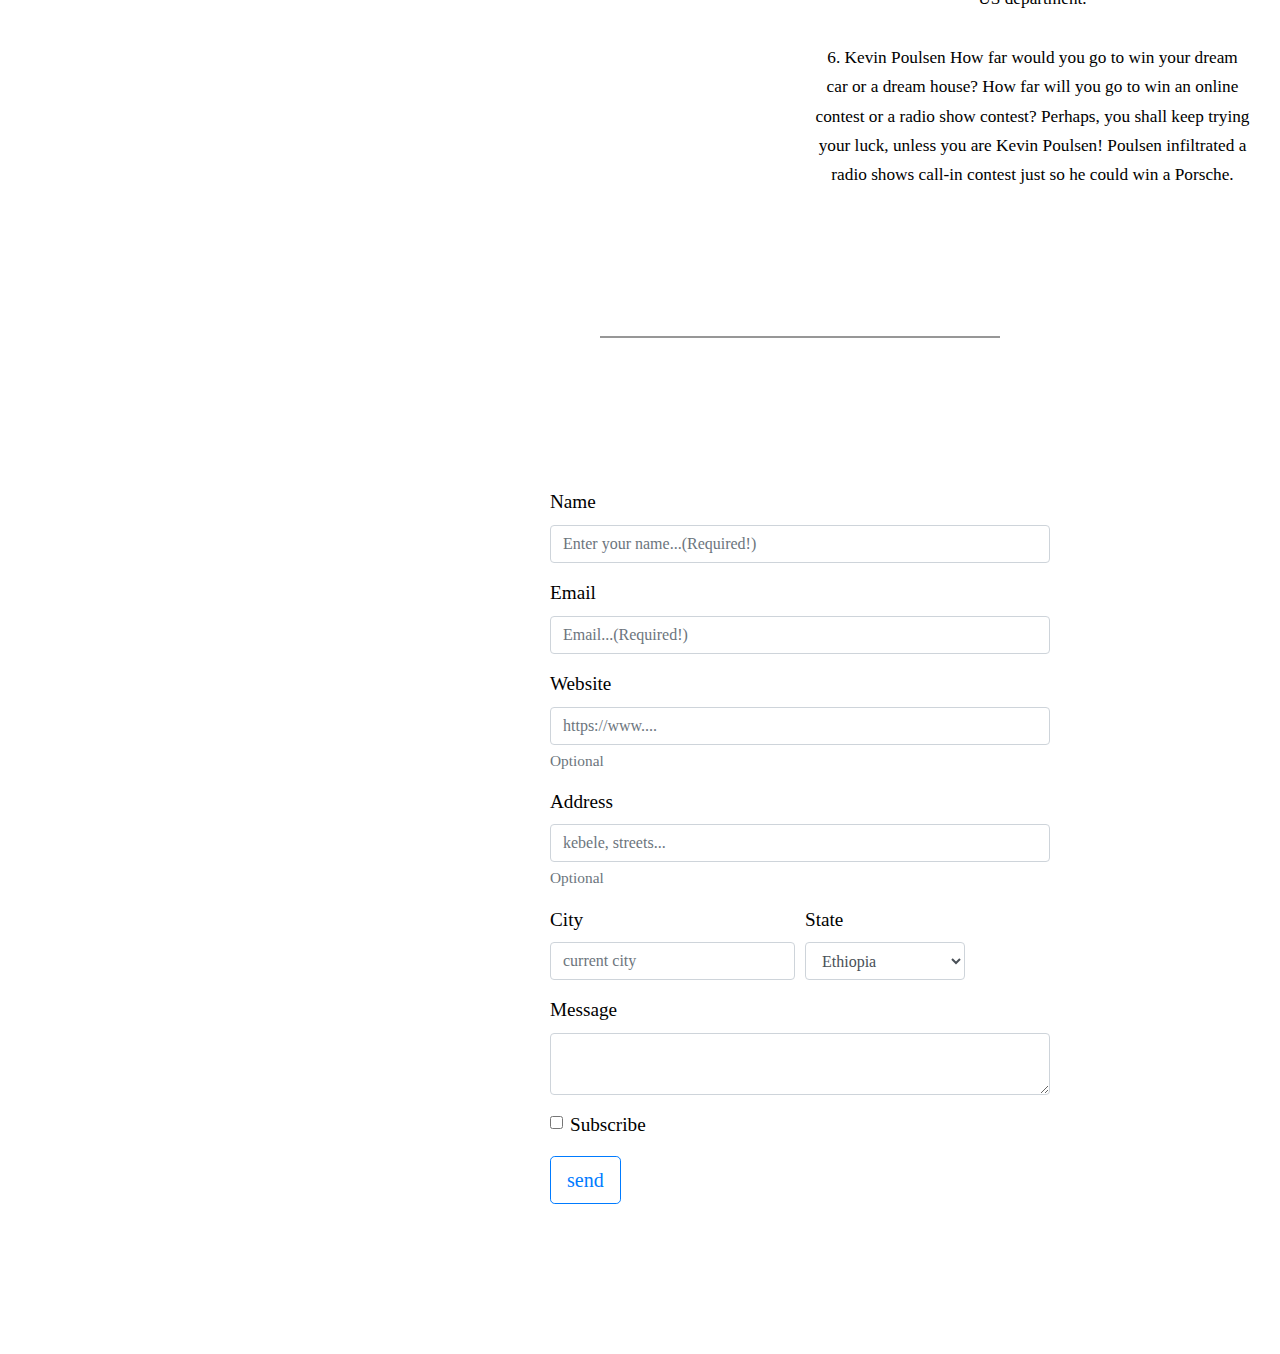
==== commit eeba130a: "introduction page nav spacing adjusted." ====
--- a/contact.html
+++ b/contact.html
@@ -7,7 +7,7 @@
     <link rel="icon" href="icons/favicon.png" type="image/x-icon">
     <!-- <link rel="stylesheet" href="https://stackpath.bootstrapcdn.com/bootstrap/4.4.1/css/bootstrap.min.css"
         integrity="sha384-Vkoo8x4CGsO3+Hhxv8T/Q5PaXtkKtu6ug5TOeNV6gBiFeWPGFN9MuhOf23Q9Ifjh" crossorigin="anonymous"> -->
-    <link rel="stylesheet" href="assets/bootstrap-4.4/css/bootstrap.min.css">
+    <link rel="stylesheet" href="assets/bootstrap/css/bootstrap.min.css">
     <link rel="stylesheet" href="icons/fontawesome-free-5.13.0-web/css/all.css">
     <link rel="stylesheet" href="assets/css/main.css">
     <link rel="stylesheet" href="assets/css/media.css">
@@ -17,15 +17,15 @@
 <body>
     <div class="container-fluid">
         <div class="row">
-            <div class="col-2 col-sm-0">
+            <div class="col-4 d-sm-none d-md-block">
                 <div class="wrapper">
                     <div class="head-wrap">
                         <div class="cover_all">
-                            <nav class="navbar navbar-expand-lg navbar-light bg-light ">
+                            <nav class="navbar navbar-expand-md navbar-light bg-light ">
                                 <div class="hold">
                                     <div>
                                         <div class="logo">
-                                            <a href="introduction.html">Nabek Abebe Portfolio</a>
+                                            <a href="index.html">Nabek Abebe Portfolio</a>
                                         </div>
                                     </div>
                                     <div>
@@ -38,13 +38,11 @@
                                 </div>
                                 <div class="collapse navbar-collapse" id="navbarSupportedContent">
                                     <ul class="navbar-nav mr-auto">
-                                        <li class="nav-item"><a class="nav-link" href="index.html">Home</a></li>
+                                        <li class="nav-item"><a class="nav-link" href="introduction.html">Home</a></li>
                                         <li class="nav-item"><a class="nav-link" href="hobbies.html">Hobbies</a></li>
                                         <li class="nav-item"><a class="nav-link" href="favourites.html">Favourites</a>
                                         </li>
                                         <li class="nav-item"><a class="nav-link" href="personal.html">Personal</a></li>
-                                        <li class="nav-item"><a class="nav-link" href="stories.html">Favourite
-                                                Stories</a></li>
                                         <li class="nav-item"><a class="nav-link" href="sites.html">Other Sites</a></li>
                                         <li class="nav-item"><a class="nav-link" href="blog.html">Blogs</a></li>
                                         <li class="nav-item"><a class="nav-link" href="contact.html">Contact + About
@@ -94,24 +92,26 @@
                                             <i class="fab fa-twitter"></i></a>
                                     </li>
                                     <li>
-                                        <a target="_blank" href="https://www.instagram.com/nabekabebe/?hl=en">
-                                            <i class="fab fa-instagram"></i></a>
-                                    </li>
-                                    <li>
                                         <a target="_blank" href="https://www.linkedin.com/in/nabek-abebe-217b84193/">
                                             <i class="fab fa-linkedin"></i></a>
                                     </li>
-                                    <li>
-                                        <a target="_blank" href="https://web.telegram.org/#/im?p=@Nabek_Ab">
+                                    <li id="share_button">
+                                        <a href="#" id="share_4ormat_link">Share</a>
+                                    </li>
+                                    <!-- <li>
+										<button type="button" class="btn btn-secondary share_btn" data-bs-toggle="tooltip" data-bs-placement="top" title="Tooltip on top">
+											share
+										</button>
+										<a target="_blank" href="https://web.telegram.org/#/im?p=@Nabek_Ab">
                                             <i class="fab fa-telegram"></i></a>
-                                    </li>
+									</li> -->
                                 </ul>
                             </div>
                         </div>
                     </div>
                 </div>
             </div>
-            <div class="col-10 col-sm-12 news">
+            <div class="col-8 col-sm-12 news ">
                 <div class="container">
                     <div class="row1 preview">
                         <img src="https://wallpapercave.com/wp/wp3930462.jpg" alt="">
@@ -128,21 +128,21 @@
                                 in the the highest standard university in Ethiopia,Addis Ababa University.
                                 In my spare time I develop websites for individuals and companies
                                 such as school.
-                                <p>
-                                    I moved on to study the software engineering in Addis, and began to grow
-                                    my network.developing websites and branding work for friends and
-                                    schools. Going to school during the day and cranking on design work at
-                                    night. Not only was I learning the basics of quality programming during
-                                    my classes, but I was also understanding what it meant to run a business
-                                    in the outside world.
-                                </p>
-                                <p>
-                                    I love what I do. The combination of business goals, mixed with human
-                                    necessity, mixed with solid design is what gets me going every day.
-
-                                    Don't hesitate to reach out if you'd like to chat about programming,
-                                    life, or just have a good ol' fashioned conversation.
-                                </p>
+                            <p>
+                                I moved on to study the software engineering in Addis, and began to grow
+                                my network.developing websites and branding work for friends and
+                                schools. Going to school during the day and cranking on design work at
+                                night. Not only was I learning the basics of quality programming during
+                                my classes, but I was also understanding what it meant to run a business
+                                in the outside world.
+                            </p>
+                            <p>
+                                I love what I do. The combination of business goals, mixed with human
+                                necessity, mixed with solid design is what gets me going every day.
+
+                                Don't hesitate to reach out if you'd like to chat about programming,
+                                life, or just have a good ol' fashioned conversation.
+                            </p>
                         </div>
                         <div class="col-6">
                             <h2>What is Hacking?</h2>
@@ -217,7 +217,7 @@
                             </div>
                             <div class="form-group">
                                 <label for="email">Email</label>
-                                <input pattern="	
+                                <input pattern="
                                 ^\w+@[a-zA-Z_]+?\.[a-zA-Z]{2,3}$" title="Invalid email format!" required type="email"
                                     name="Email" id="input-email" placeholder="Email...(Required!)"
                                     class="form-control">
@@ -521,13 +521,13 @@
 
         <script src="https://code.jquery.com/jquery-3.4.1.slim.min.js"
             integrity="sha384-J6qa4849blE2+poT4WnyKhv5vZF5SrPo0iEjwBvKU7imGFAV0wwj1yYfoRSJoZ+n" crossorigin="anonymous">
-        </script>
+            </script>
         <script src="https://cdn.jsdelivr.net/npm/popper.js@1.16.0/dist/umd/popper.min.js"
             integrity="sha384-Q6E9RHvbIyZFJoft+2mJbHaEWldlvI9IOYy5n3zV9zzTtmI3UksdQRVvoxMfooAo" crossorigin="anonymous">
-        </script>
+            </script>
         <script src="https://stackpath.bootstrapcdn.com/bootstrap/4.4.1/js/bootstrap.min.js"
             integrity="sha384-wfSDF2E50Y2D1uUdj0O3uMBJnjuUD4Ih7YwaYd1iqfktj0Uod8GCExl3Og8ifwB6" crossorigin="anonymous">
-        </script>
+            </script>
         <!-- <script src="assets/bootstrap-4.4/js/bootstrap.min.js"></script>
     <script src="assets/bootstrap-4.4/jquery/jquery.min.js"></script>
     <script src="assets/bootstrap-4.4/popper-core-master/src/popper.js"></script> -->
--- a/assets/css/main.css
+++ b/assets/css/main.css
@@ -1,248 +1,250 @@
 /* default styling */
-*{
-    padding: 0;
-    margin: 0;
-    box-sizing: border-box;
-    color: black;
-}
-
+* {
+  padding: 0;
+  margin: 0;
+  box-sizing: border-box;
+  color: black;
+}
+body,
+html {
+  max-height: 100vh;
+  font-family: 'Times New Roman', Times, serif;
+}
 /* index page style */
-#intro{
-    background-image: url("../../img/profile_img.jpg");
-    display: block;
-    width: 100vw;
-    height: 100vh;
-    background-repeat: no-repeat;
-    background-size: cover;
-}
-.cover_all{
-    position: relative;
+#intro {
+  background-image: url('../../img/profile_img.jpg');
+  display: block;
+  width: 100vw;
+  height: 100vh;
+  background-repeat: no-repeat;
+  background-size: cover;
+  background-position: center;
+}
+.cover_all {
+  position: relative;
 }
 /* pages header section styles */
-.wrapper{
-    position: relative;
-    top: 20vh;
-}
-.head-wrap{
-    position: fixed;
-    width: 12vw;
-    height: 70vh;
-    margin-left: 10px;
-    background-color: rgba(255,255,255,0.95);
-    z-index: 3;
+.wrapper {
+  position: relative;
+  top: 20vh;
+}
+.head-wrap {
+  position: fixed;
+  width: 13vw;
+  height: 80vh;
+  margin-left: 50px;
+  background-color: rgba(255, 255, 255, 0.97);
+  z-index: 3;
 }
 
 /* navigation bar styles */
-nav ul li{
-    display: block;
-    line-height: .2em !important;
-    text-decoration: none;
-}
-nav ul li a{
-    color: rgb(0, 0, 0) !important;
-    font-family: 'Roboto Slab', serif;
-    font-size: .75em;
-    font-style: normal;
-    font-weight: normal;
-
-}
-
-.navbar, .navbar ul{
-    display: block !important;
+nav ul {
+  height: 42vh;
+}
+nav ul li {
+  display: block;
+  line-height: 0.25em !important;
+  text-decoration: none;
+}
+nav ul li a {
+  color: rgb(0, 0, 0) !important;
+  font-size: 0.8em;
+  font-style: normal;
+  font-weight: normal;
+}
+
+.navbar,
+.navbar ul {
+  display: block !important;
 }
 .navbar-expand-md .navbar-nav .nav-link {
-    padding-right: 0;
-    padding-left: 0;
-}
-.bg-light{
-    background-color:transparent !important;
-}
-#owner{
-    margin-top: 30px;
-    opacity: 0.4;
-    font-size: smaller;
-}
-
-
+  padding-right: 0;
+  padding-left: 0;
+}
+.bg-light {
+  background-color: transparent !important;
+}
+#owner {
+  margin-top: 30px;
+  opacity: 0.4;
+  font-size: smaller;
+}
 
 /* brand logo style */
-.logo{  
-    text-transform: uppercase;
-    margin-bottom: 20px;
-}
-.logo a{
-    font-size: 1.8em;
-    color: black;
-    font-family: 'Times New Roman', Times, serif;
-}
-.logo a:hover{
-    text-decoration: none;
+.logo {
+  text-transform: uppercase;
+  margin-bottom: 20px;
+}
+.logo a {
+  font-size: 1.8em;
+  color: black;
+  font-family: 'Times New Roman', Times, serif;
+}
+.logo a:hover {
+  text-decoration: none;
 }
 
 /* social links styling */
-.social-links{
-    position: absolute;
-    bottom: 15.5%;
-    width: 100%;
-    z-index: 4;
-    padding: .5rem 1rem;
-}
-.social-links ul li{
-    list-style: none;
-    display: inline;
-}
-.links{
-    margin-left: 5%;
-}
-.hidden{
-    display: none;
-}
-.hidden div{
-    margin-right: 5px;
-}
-
+.social-links {
+  margin-top: auto;
+  width: 100%;
+  z-index: 4;
+  padding: 0.5rem 1rem;
+  font-size: larger;
+}
+.social-links ul li {
+  list-style: none;
+  display: inline;
+}
+.links {
+  margin-left: 5%;
+}
+.hidden {
+  display: none;
+}
+.hidden div {
+  margin-right: 5px;
+}
+.share_btn {
+  color: #ffffff;
+  background: #000000;
+  margin: 3px 3px 4px 0;
+  padding: 4px 11px;
+  position: relative;
+  font-size: 14px;
+  font-weight: bold;
+  line-height: 1em;
+  letter-spacing: 0.04em;
+  top: -3px;
+  text-decoration: none;
+  border-radius: 16px;
+  -moz-border-radius: 16px;
+  -webkit-border-radius: 16px;
+  filter: alpha(opacity=60);
+  opacity: 0.6;
+  transition: opacity 0.3s ease;
+  font-family: arial;
+  font-size: 11px;
+}
 /* styling slide section */
-.content-section{
-    position: absolute;
-    z-index: 1;
-}
-.body-wrap{
-    position: relative;
-    height: 500px;
-}
-.slider{
-    height: 100%;
-    width: 10500px;
-    margin-left: 13vw;
-}
-.slider img, .frame_img{
-    width: 700px;
-    height: 550px;
-    float: left;   
-    padding: 1px;
-}
-
-
-
-
-
-
-
+.content-section {
+  position: absolute;
+  z-index: 1;
+}
+.body-wrap {
+  position: relative;
+  height: 500px;
+}
+.slider {
+  height: 100%;
+  width: 10500px;
+  margin-left: 18vw;
+  display: inline-block;
+}
+.slider img,
+.frame_img {
+  width: 700px;
+  height: 550px;
+  float: left;
+  padding: 1px;
+}
 
 /* sites page style */
-#carousel_style{
-    width: 95%;
-    box-shadow: 1px 1px 5px 2px rgb(31, 31, 32);
-    margin-top: 30px;
-}
-.title{
-    position: relative;
-    border-bottom: 2px solid grey;
-    margin: 0 auto;
-    margin-top: 20px;
-    width: fit-content;
-}
-.title h2{
-    font-family: 'Roboto Slab', serif;
-    font-size: 2em;
-    margin-bottom: 20px;
-
-}
-.carousel-caption{
-    position: fixed !important;
-}
-.carousel-caption h4{
-    color: black;
-    margin: 0 auto;
-    text-align: center;
-}
-.carousel-caption p{
-    color: black;
-    margin: 0 auto;
-    text-align: center;
-}
-
-
-
-
-
-
-
+#carousel_style {
+  width: 95%;
+  box-shadow: 1px 1px 5px 2px rgb(31, 31, 32);
+  margin-top: 30px;
+}
+.title {
+  position: relative;
+  border-bottom: 2px solid grey;
+  margin: 0 auto;
+  margin-top: 20px;
+  width: fit-content;
+}
+.title h2 {
+  font-family: 'Roboto Slab', serif;
+  font-size: 2em;
+  margin-bottom: 20px;
+}
+.carousel-caption {
+  position: fixed !important;
+}
+.carousel-caption h4 {
+  color: black;
+  margin: 0 auto;
+  text-align: center;
+}
+.carousel-caption p {
+  color: black;
+  margin: 0 auto;
+  text-align: center;
+}
 
 /* contact style */
-
 .preview img {
-    padding-top: 20px;
-    width: 60vw;
-    max-height: 55vh;
-    margin: 20% 0 5% 0;
+  padding-top: 20px;
+  width: 60vw;
+  max-height: 55vh;
+  margin: 20% 0 5% 0;
 }
 .article-text h2,
-.article-text p{
-    text-align: center;
-}
-.article-text h2{
-    font-family: 'Times New Roman', Times, serif;
-    font-size: 1.6em;
-    font-weight: 600;
-}
-.article-text p{
-    margin-bottom: 1em;
-    line-height: 170%;
-    word-wrap: break-word;
-    font-family: 'Times New Roman', Times, serif;
-    font-size: .9em;
-}
-.break{
-    max-width: 25rem;
-    border-bottom: 2px solid rgb(151, 151, 151);
-    box-shadow: 0 .1px .4px black;
-    margin: 0 auto;
-    margin-top: 100px;
-}
-.form_block{
-    margin: 0 auto;
-    margin-top: 150px;
-    margin-bottom: 150px;
-    max-width: 500px;
-
-}
-
-
-
-
-
-
-
+.article-text p {
+  text-align: center;
+}
+.article-text h2 {
+  font-family: 'Times New Roman', Times, serif;
+  font-size: 1.6em;
+  font-weight: 600;
+}
+.article-text p {
+  margin-bottom: 1em;
+  line-height: 170%;
+  word-wrap: break-word;
+  font-family: 'Times New Roman', Times, serif;
+  font-size: 0.9em;
+}
+.break {
+  max-width: 25rem;
+  border-bottom: 2px solid rgb(151, 151, 151);
+  box-shadow: 0 0.1px 0.4px black;
+  margin: 0 auto;
+  margin-top: 100px;
+}
+.form_block {
+  margin: 0 auto;
+  margin-top: 150px;
+  margin-bottom: 150px;
+  max-width: 500px;
+}
 
 /* blog style */
-.spc div{
-    padding: 10px;
-    margin-bottom: 40px;
-}
-time{
-    opacity: .5;
-    font-size: small;
-}
-.spc h3{
-    font-size: 1.53em;
-    font-family: 'Segoe UI', Tahoma, Geneva, Verdana, sans-serif;
-}
-.spc p{
-    font-size: 1em;
-    font-family: 'Times New Roman', Times, serif;
-}
-.ttl h1{
-    font-family: 'Roboto Slab' serif;
-    padding: 30px;
-    padding-left: 0;
-
-}
-.blogs{
-    margin-left: 40px;
-}
-.line{
-    width: 100%;
-    margin: 20px ;
-    border-bottom: 1px solid gey;
-}
+.spc div {
+  padding: 10px;
+  margin-bottom: 40px;
+}
+time {
+  opacity: 0.5;
+  font-size: small;
+}
+.spc h3 {
+  font-size: 1.53em;
+  font-family: 'Segoe UI', Tahoma, Geneva, Verdana, sans-serif;
+}
+.spc p {
+  font-size: 1em;
+  font-family: 'Times New Roman', Times, serif;
+}
+.ttl h1 {
+  font-family: 'Roboto Slab' serif;
+  padding: 30px;
+  padding-left: 0;
+}
+.blogs {
+  margin-left: 40px;
+}
+.line {
+  width: 100%;
+  margin: 20px;
+  border-bottom: 1px solid gey;
+}
--- a/assets/css/media.css
+++ b/assets/css/media.css
@@ -1,118 +1,127 @@
-@media screen and (max-width: 768px){
-    .head-wrap{
-        position: fixed;
-        display: block;
-        width: 100vw;
-        height: 10vh;
-        top: 0;
-        height: 10vh;
-        margin-left: unset;
-        background-color: unset;
-    }
-    .bg-light{
-        background-color:#f8f9fa !important;
-    }
-    .nav ul li a{
-        font-size: 1em;
-    }
-    .content-section{
-        margin-top: 20vh;
-    }
-    .hold{
-        display: flex;
-        flex-direction: row;
-        justify-content: space-between;
-    }
-    .social-links{
-        display: none;
-    }
-    .hidden{
-        display: flex;
-    }
+@media screen and (max-width: 768px) {
+  .head-wrap {
+    position: fixed;
+    display: block;
+    width: 100vw;
+    height: 10vh;
+    top: 0;
+    height: 10vh;
+    margin-left: unset;
+    background-color: unset;
+  }
+  nav ul {
+    height: 90vh;
+  }
+  nav ul li {
+    text-align: center;
+    margin: 1rem 0;
+    font-size: larger;
+  }
+  .bg-light {
+    background-color: rgb(255, 253, 249) !important;
+  }
+  .nav ul li a {
+    font-size: 1em;
+  }
+  .content-section {
+    margin-top: 20vh;
+    height: 80vh;
+  }
+  .hold {
+    display: flex;
+    flex-direction: row;
+    justify-content: space-between;
+  }
+  .social-links {
+    display: none;
+  }
+  .hidden {
+    display: flex;
+    justify-content: center;
+    font-size: x-large;
+  }
 
-    .wrapper{
-        position: unset;
-        top: unset;
-    }
-    .body-wrap{
-        position: relative;
-        /* height: 500px; */
-    }
-    .slider{
-        height: 500px;
-        width: 100%;
-        margin: unset;
-    }
-    .slider img{
-        width: 100%;
-        height: 100%;
-        padding: unset;
-        padding: 4px;
-       
-    }
-    .news{
-        margin-top: 30%;
-    }
+  .wrapper {
+    position: unset;
+    top: unset;
+  }
+  .body-wrap {
+    position: relative;
+    /* height: 500px; */
+  }
+  .slider {
+    height: 100%;
+    width: 100%;
+    margin: unset;
+  }
+  .slider img {
+    width: 200%;
+    height: 78vh;
+    padding: unset;
+    padding: 4px;
+  }
+  .slider .images {
+    overflow-x: scroll;
+    display: flex;
+  }
+  .news {
+    margin-top: 30%;
+  }
 }
 
-@media screen and (min-width: 769px) and (max-width: 1024px){
-    body{
-        font-size: 1.2em !important;
-        
-    }
-    .head-wrap{
-        width: 25vw !important;
-    }
-    .nav.nav-link-link {
-        display: block;
-        padding: unset;
-    }
-    .social-links{
-        bottom: 28%;
-    }
-    .slider{
-        margin-left: 28vw;
-    }
-    .slider img{
-        width: 550px;
-        height: 500px;
-    }
-    .wrapper{
-        position: relative;
-        top: 20vh;
-    }
-  
-
+@media screen and (min-width: 769px) and (max-width: 1024px) {
+  body {
+    font-size: 1.2em !important;
+  }
+  .head-wrap {
+    width: 25vw !important;
+  }
+  .nav.nav-link-link {
+    display: block;
+    padding: unset;
+  }
+  .social-links {
+    bottom: 28%;
+  }
+  .slider {
+    margin-left: 28vw;
+  }
+  .slider img {
+    width: 550px;
+    height: 500px;
+  }
+  .wrapper {
+    position: relative;
+    top: 20vh;
+  }
 }
-@media screen and (min-width: 1024px) and (max-width:1281px){
-    .head-wrap{
-        position: fixed;
-    }
-    .news{
-        margin-left:25%;
-        max-width: 75%;
-    }
-    .head-wrap{
-        position: fixed;
-        width: 25vw !important;
-    } 
-    body{
-        font-size: 1.2em !important;
-        
-    }
-    .nav.nav-link-link {
-        display: block;
-        padding: unset;
-    }
-    .social-links{
-        bottom: 36%;
-    }
-    .slider{
-        margin-left: 28vw;
-    }
-    .slider img{
-        width: 550px;
-        height: 500px;
-    }
-
-} 
+@media screen and (min-width: 1024px) and (max-width: 1281px) {
+  .head-wrap {
+    position: fixed;
+  }
+  .news {
+    margin-left: 25%;
+    max-width: 75%;
+  }
+  .head-wrap {
+    position: fixed;
+    width: 25vw !important;
+  }
+  body {
+    font-size: 1.2em !important;
+  }
+  .nav.nav-link-link {
+    display: block;
+    padding: unset;
+  }
+  .social-links {
+    bottom: 36%;
+  }
+  .slider {
+    margin-left: 28vw;
+  }
+  .slider img {
+    width: 550px;
+    height: 500px;
+  }
+}
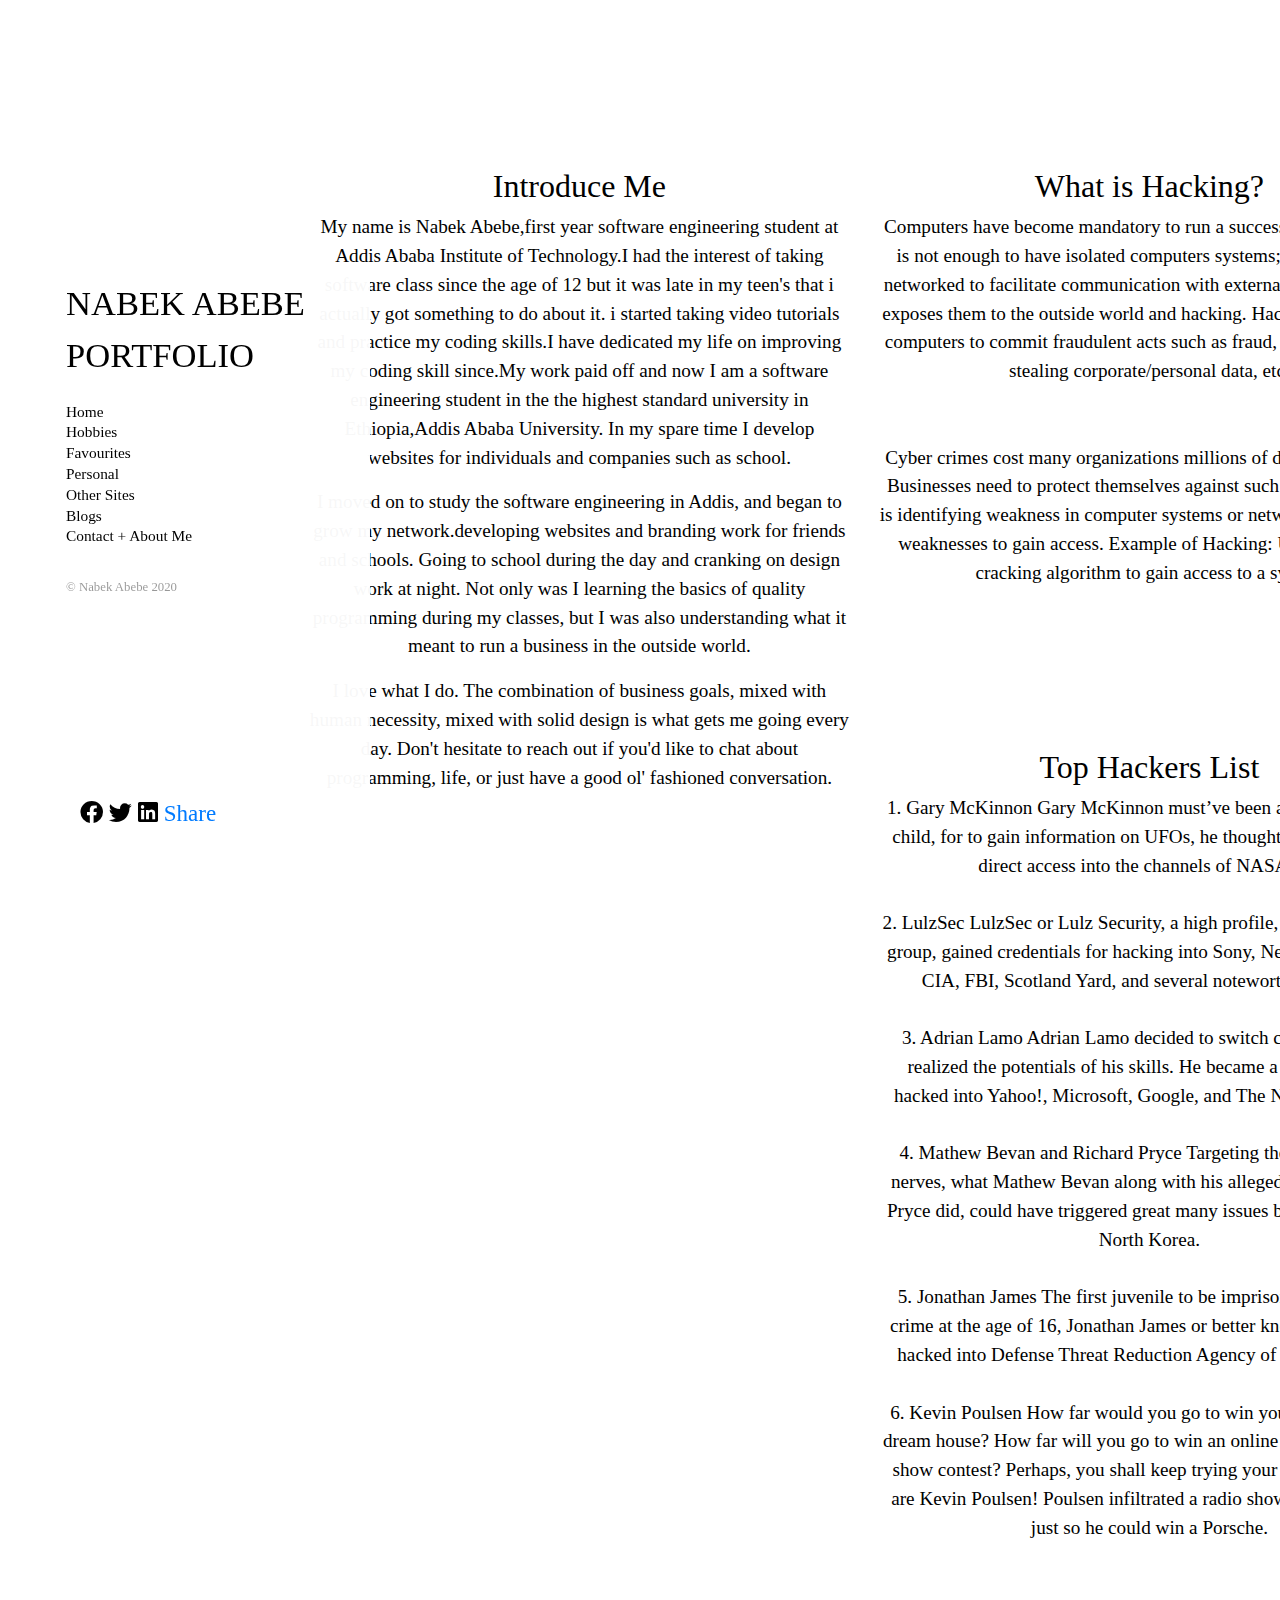
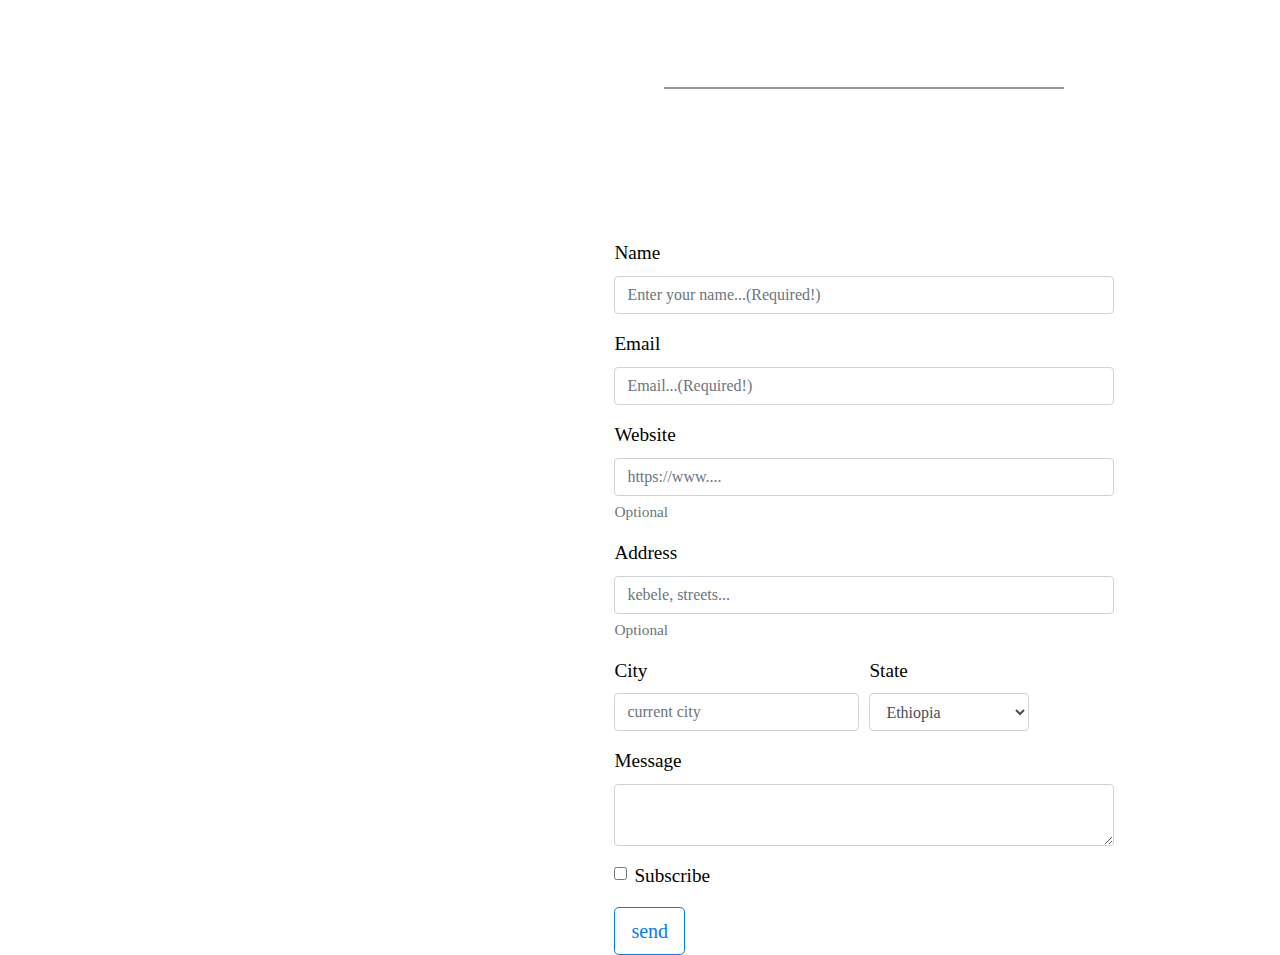
==== commit 877ad7e5: "contact page alignment corrected." ====
--- a/contact.html
+++ b/contact.html
@@ -15,520 +15,509 @@
 </head>
 
 <body>
-    <div class="container-fluid">
-        <div class="row">
-            <div class="col-4 d-sm-none d-md-block">
-                <div class="wrapper">
-                    <div class="head-wrap">
-                        <div class="cover_all">
-                            <nav class="navbar navbar-expand-md navbar-light bg-light ">
-                                <div class="hold">
-                                    <div>
-                                        <div class="logo">
-                                            <a href="index.html">Nabek Abebe Portfolio</a>
-                                        </div>
-                                    </div>
-                                    <div>
-                                        <button class="navbar-toggler " type="button" data-toggle="collapse"
-                                            data-target="#navbarSupportedContent" aria-controls="navbarSupportedContent"
-                                            aria-expanded="false" aria-label="Toggle navigation">
-                                            <span class="navbar-toggler-icon"></span>
-                                        </button>
-                                    </div>
+    <div class="wrapper">
+        <div class="head-wrap">
+            <div class="cover_all">
+                <nav class="navbar navbar-expand-md navbar-light bg-light ">
+                    <div class="hold">
+                        <div>
+                            <div class="logo">
+                                <a href="index.html">Nabek Abebe Portfolio</a>
+                            </div>
+                        </div>
+                        <div>
+                            <button class="navbar-toggler " type="button" data-toggle="collapse"
+                                data-target="#navbarSupportedContent" aria-controls="navbarSupportedContent"
+                                aria-expanded="false" aria-label="Toggle navigation">
+                                <span class="navbar-toggler-icon"></span>
+                            </button>
+                        </div>
+                    </div>
+                    <div class="collapse navbar-collapse" id="navbarSupportedContent">
+                        <ul class="navbar-nav mr-auto">
+                            <li class="nav-item"><a class="nav-link" href="introduction.html">Home</a></li>
+                            <li class="nav-item"><a class="nav-link" href="hobbies.html">Hobbies</a></li>
+                            <li class="nav-item"><a class="nav-link" href="favourites.html">Favourites</a>
+                            </li>
+                            <li class="nav-item"><a class="nav-link" href="personal.html">Personal</a></li>
+                            <li class="nav-item"><a class="nav-link" href="sites.html">Other Sites</a></li>
+                            <li class="nav-item"><a class="nav-link" href="blog.html">Blogs</a></li>
+                            <li class="nav-item"><a class="nav-link" href="contact.html">Contact + About
+                                    Me</a></li>
+                            <li class="nav-item">
+                                <a class="nav-link" href="#">
+                                    <p id="owner"><span>&copy;</span> Nabek Abebe 2020</p>
+                                </a>
+                            <li class="hidden">
+                                <div>
+                                    <a target="_blank" href="https://www.facebook.com/nabek.abebe">
+                                        <i class="fab fa-facebook"></i>
+                                    </a>
                                 </div>
-                                <div class="collapse navbar-collapse" id="navbarSupportedContent">
-                                    <ul class="navbar-nav mr-auto">
-                                        <li class="nav-item"><a class="nav-link" href="introduction.html">Home</a></li>
-                                        <li class="nav-item"><a class="nav-link" href="hobbies.html">Hobbies</a></li>
-                                        <li class="nav-item"><a class="nav-link" href="favourites.html">Favourites</a>
-                                        </li>
-                                        <li class="nav-item"><a class="nav-link" href="personal.html">Personal</a></li>
-                                        <li class="nav-item"><a class="nav-link" href="sites.html">Other Sites</a></li>
-                                        <li class="nav-item"><a class="nav-link" href="blog.html">Blogs</a></li>
-                                        <li class="nav-item"><a class="nav-link" href="contact.html">Contact + About
-                                                Me</a></li>
-                                        <li class="nav-item">
-                                            <a class="nav-link" href="#">
-                                                <p id="owner"><span>&copy;</span> Nabek Abebe 2020</p>
-                                            </a>
-                                        <li class="hidden">
-                                            <div>
-                                                <a target="_blank" href="https://www.facebook.com/nabek.abebe">
-                                                    <i class="fab fa-facebook"></i>
-                                                </a>
-                                            </div>
-                                            <div>
-                                                <a target="_blank" href="https://twitter.com/Nabekabebe">
-                                                    <i class="fab fa-twitter"></i></a>
-                                            </div>
-                                            <div>
-                                                <a target="_blank" href="https://www.instagram.com/nabekabebe/?hl=en">
-                                                    <i class="fab fa-instagram"></i></a>
-                                            </div>
-                                            <div>
-                                                <a target="_blank"
-                                                    href="https://www.linkedin.com/in/nabek-abebe-217b84193/">
-                                                    <i class="fab fa-linkedin"></i></a>
-                                            </div>
-                                            <div>
-                                                <a target="_blank" href="https://web.telegram.org/#/im?p=@Nabek_Ab">
-                                                    <i class="fab fa-telegram"></i></a>
-                                            </div>
-                                        </li>
-                                    </ul>
+                                <div>
+                                    <a target="_blank" href="https://twitter.com/Nabekabebe">
+                                        <i class="fab fa-twitter"></i></a>
                                 </div>
-                            </nav>
-                        </div>
-                        <div class="social-links">
-                            <div class="links">
-                                <ul>
-                                    <li>
-                                        <a target="_blank" href="https://www.facebook.com/nabek.abebe">
-                                            <i class="fab fa-facebook"></i>
-                                        </a>
-                                    </li>
-                                    <li>
-                                        <a target="_blank" href="https://twitter.com/Nabekabebe">
-                                            <i class="fab fa-twitter"></i></a>
-                                    </li>
-                                    <li>
-                                        <a target="_blank" href="https://www.linkedin.com/in/nabek-abebe-217b84193/">
-                                            <i class="fab fa-linkedin"></i></a>
-                                    </li>
-                                    <li id="share_button">
-                                        <a href="#" id="share_4ormat_link">Share</a>
-                                    </li>
-                                    <!-- <li>
+                                <div>
+                                    <a target="_blank" href="https://www.instagram.com/nabekabebe/?hl=en">
+                                        <i class="fab fa-instagram"></i></a>
+                                </div>
+                                <div>
+                                    <a target="_blank" href="https://www.linkedin.com/in/nabek-abebe-217b84193/">
+                                        <i class="fab fa-linkedin"></i></a>
+                                </div>
+                                <div>
+                                    <a target="_blank" href="https://web.telegram.org/#/im?p=@Nabek_Ab">
+                                        <i class="fab fa-telegram"></i></a>
+                                </div>
+                            </li>
+                        </ul>
+                    </div>
+                </nav>
+            </div>
+            <div class="social-links">
+                <div class="links">
+                    <ul>
+                        <li>
+                            <a target="_blank" href="https://www.facebook.com/nabek.abebe">
+                                <i class="fab fa-facebook"></i>
+                            </a>
+                        </li>
+                        <li>
+                            <a target="_blank" href="https://twitter.com/Nabekabebe">
+                                <i class="fab fa-twitter"></i></a>
+                        </li>
+                        <li>
+                            <a target="_blank" href="https://www.linkedin.com/in/nabek-abebe-217b84193/">
+                                <i class="fab fa-linkedin"></i></a>
+                        </li>
+                        <li id="share_button">
+                            <a href="#" id="share_4ormat_link">Share</a>
+                        </li>
+                        <!-- <li>
 										<button type="button" class="btn btn-secondary share_btn" data-bs-toggle="tooltip" data-bs-placement="top" title="Tooltip on top">
 											share
 										</button>
 										<a target="_blank" href="https://web.telegram.org/#/im?p=@Nabek_Ab">
                                             <i class="fab fa-telegram"></i></a>
 									</li> -->
-                                </ul>
-                            </div>
-                        </div>
-                    </div>
-                </div>
-            </div>
-            <div class="col-8 col-sm-12 news ">
-                <div class="container">
-                    <div class="row1 preview">
-                        <img src="https://wallpapercave.com/wp/wp3930462.jpg" alt="">
-                    </div>
-                    <div class="row article-text">
-                        <div class="col-6">
-                            <h2>Introduce Me</h2>
-                            <p>My name is Nabek Abebe,first year software engineering student at Addis Ababa
-                                Institute of Technology.I had the interest of taking software
-                                class since the age of 12 but it was late in my teen's that i actually got
-                                something to do about it. i started taking video tutorials and practice
-                                my coding skills.I have dedicated my life on improving my coding skill
-                                since.My work paid off and now I am a software engineering student
-                                in the the highest standard university in Ethiopia,Addis Ababa University.
-                                In my spare time I develop websites for individuals and companies
-                                such as school.
-                            <p>
-                                I moved on to study the software engineering in Addis, and began to grow
-                                my network.developing websites and branding work for friends and
-                                schools. Going to school during the day and cranking on design work at
-                                night. Not only was I learning the basics of quality programming during
-                                my classes, but I was also understanding what it meant to run a business
-                                in the outside world.
-                            </p>
-                            <p>
-                                I love what I do. The combination of business goals, mixed with human
-                                necessity, mixed with solid design is what gets me going every day.
-
-                                Don't hesitate to reach out if you'd like to chat about programming,
-                                life, or just have a good ol' fashioned conversation.
-                            </p>
-                        </div>
-                        <div class="col-6">
-                            <h2>What is Hacking?</h2>
-                            <p>
-                                Computers have become mandatory to run a successful businesses. It is
-                                not
-                                enough to have isolated computers systems; they need to be networked to
-                                facilitate communication with external businesses. This exposes them to
-                                the
-                                outside world and hacking. Hacking means using computers to commit
-                                fraudulent acts such as fraud, privacy invasion, stealing
-                                corporate/personal
-                                data, etc.
-                                <br><br><br>
-                                Cyber crimes cost many organizations millions of dollars every
-                                year. Businesses need to protect themselves against such attacks.
-                                Hacking is identifying weakness in computer systems or networks to
-                                exploit
-                                its weaknesses to gain access. Example of Hacking: Using password
-                                cracking
-                                algorithm to gain access to a system <br><br><br>
-
-                            </p>
-                            <br><br><br>
-                            <h2>Top Hackers List</h2>
-                            <p>
-                                1. Gary McKinnon
-                                Gary McKinnon must’ve been a curious, restless child, for to gain information on UFOs,
-                                he thought it better to get a direct access into the channels of NASA. He<br><br>
-
-                                2. LulzSec
-                                LulzSec or Lulz Security, a high profile, Black Hat hacker group, gained credentials for
-                                hacking into Sony, News International, CIA, FBI, Scotland Yard, and several noteworthy
-                                accounts.<br><br>
-
-                                3. Adrian Lamo
-                                Adrian Lamo decided to switch careers when he realized the potentials of his skills. He
-                                became a news when he hacked into Yahoo!, Microsoft, Google, and The New York
-                                Times.<br><br>
-
-                                4. Mathew Bevan and Richard Pryce
-                                Targeting the over-sensitive nerves, what Mathew Bevan along with his alleged partner
-                                Richard Pryce did, could have triggered great many issues between USA and North Korea.
-                                <br><br>
-
-                                5. Jonathan James
-                                The first juvenile to be imprisoned for a cyber-crime at the age of 16, Jonathan James
-                                or better known as c0mrade, hacked into Defense Threat Reduction Agency of US
-                                department.<br><br>
-
-                                6. Kevin Poulsen
-                                How far would you go to win your dream car or a dream house? How far will you go to win
-                                an online contest or a radio show contest? Perhaps, you shall keep trying your luck,
-                                unless you are Kevin Poulsen! Poulsen infiltrated a radio shows call-in contest just so
-                                he could win a Porsche.<br><br>
-
-                            </p>
-                        </div>
-                    </div>
-
-                    <div class="break">
-
-                    </div>
-                    <div class="form_block">
-                        <form action="#" method="POST" enctype="multipart/form-data">
-                            <div class="form-group">
-                                <label for="Uname">Name</label>
-                                <input pattern="[a-zA-Z]{4,}" title="Invalid username!" required type="text"
-                                    name="uname" id="input-name" class="form-control"
-                                    placeholder="Enter your name...(Required!)">
-
-                            </div>
-                            <div class="form-group">
-                                <label for="email">Email</label>
-                                <input pattern="
-                                ^\w+@[a-zA-Z_]+?\.[a-zA-Z]{2,3}$" title="Invalid email format!" required type="email"
-                                    name="Email" id="input-email" placeholder="Email...(Required!)"
-                                    class="form-control">
-
-                            </div>
-
-                            <div class="form-group">
-                                <label for="inputAddress">Website</label>
-                                <input type="url" class="form-control" id="inputAddress" placeholder="https://www....">
-                                <small id="emailHelp" class="form-text text-muted">Optional</small>
-                            </div>
-                            <div class="form-group">
-                                <label for="inputAddress2">Address</label>
-                                <input type="text" class="form-control" id="inputAddress2"
-                                    placeholder="kebele, streets...">
-                                <small id="emailHelp" class="form-text text-muted">Optional</small>
-                            </div>
-                            <div class="form-row">
-                                <div class="form-group col-md-6">
-                                    <label for="inputCity">City</label>
-                                    <input type="text" class="form-control" id="inputCity" placeholder="current city">
-                                </div>
-                                <div class="form-group col-md-4">
-                                    <label for="inputState">State</label>
-                                    <select id="inputState" class="form-control">
-                                        <option selected>Ethiopia</option>
-                                        <option value="Afganistan">Afghanistan</option>
-                                        <option value="Albania">Albania</option>
-                                        <option value="Algeria">Algeria</option>
-                                        <option value="American Samoa">American Samoa</option>
-                                        <option value="Andorra">Andorra</option>
-                                        <option value="Angola">Angola</option>
-                                        <option value="Anguilla">Anguilla</option>
-                                        <option value="Antigua & Barbuda">Antigua & Barbuda</option>
-                                        <option value="Argentina">Argentina</option>
-                                        <option value="Armenia">Armenia</option>
-                                        <option value="Aruba">Aruba</option>
-                                        <option value="Australia">Australia</option>
-                                        <option value="Austria">Austria</option>
-                                        <option value="Azerbaijan">Azerbaijan</option>
-                                        <option value="Bahamas">Bahamas</option>
-                                        <option value="Bahrain">Bahrain</option>
-                                        <option value="Bangladesh">Bangladesh</option>
-                                        <option value="Barbados">Barbados</option>
-                                        <option value="Belarus">Belarus</option>
-                                        <option value="Belgium">Belgium</option>
-                                        <option value="Belize">Belize</option>
-                                        <option value="Benin">Benin</option>
-                                        <option value="Bermuda">Bermuda</option>
-                                        <option value="Bhutan">Bhutan</option>
-                                        <option value="Bolivia">Bolivia</option>
-                                        <option value="Bonaire">Bonaire</option>
-                                        <option value="Bosnia & Herzegovina">Bosnia & Herzegovina</option>
-                                        <option value="Botswana">Botswana</option>
-                                        <option value="Brazil">Brazil</option>
-                                        <option value="British Indian Ocean Ter">British Indian Ocean Ter</option>
-                                        <option value="Brunei">Brunei</option>
-                                        <option value="Bulgaria">Bulgaria</option>
-                                        <option value="Burkina Faso">Burkina Faso</option>
-                                        <option value="Burundi">Burundi</option>
-                                        <option value="Cambodia">Cambodia</option>
-                                        <option value="Cameroon">Cameroon</option>
-                                        <option value="Canada">Canada</option>
-                                        <option value="Canary Islands">Canary Islands</option>
-                                        <option value="Cape Verde">Cape Verde</option>
-                                        <option value="Cayman Islands">Cayman Islands</option>
-                                        <option value="Central African Republic">Central African Republic</option>
-                                        <option value="Chad">Chad</option>
-                                        <option value="Channel Islands">Channel Islands</option>
-                                        <option value="Chile">Chile</option>
-                                        <option value="China">China</option>
-                                        <option value="Christmas Island">Christmas Island</option>
-                                        <option value="Cocos Island">Cocos Island</option>
-                                        <option value="Colombia">Colombia</option>
-                                        <option value="Comoros">Comoros</option>
-                                        <option value="Congo">Congo</option>
-                                        <option value="Cook Islands">Cook Islands</option>
-                                        <option value="Costa Rica">Costa Rica</option>
-                                        <option value="Cote DIvoire">Cote DIvoire</option>
-                                        <option value="Croatia">Croatia</option>
-                                        <option value="Cuba">Cuba</option>
-                                        <option value="Curaco">Curacao</option>
-                                        <option value="Cyprus">Cyprus</option>
-                                        <option value="Czech Republic">Czech Republic</option>
-                                        <option value="Denmark">Denmark</option>
-                                        <option value="Djibouti">Djibouti</option>
-                                        <option value="Dominica">Dominica</option>
-                                        <option value="Dominican Republic">Dominican Republic</option>
-                                        <option value="East Timor">East Timor</option>
-                                        <option value="Ecuador">Ecuador</option>
-                                        <option value="Egypt">Egypt</option>
-                                        <option value="El Salvador">El Salvador</option>
-                                        <option value="Equatorial Guinea">Equatorial Guinea</option>
-                                        <option value="Eritrea">Eritrea</option>
-                                        <option value="Estonia">Estonia</option>
-                                        <option value="Ethiopia">Ethiopia</option>
-                                        <option value="Falkland Islands">Falkland Islands</option>
-                                        <option value="Faroe Islands">Faroe Islands</option>
-                                        <option value="Fiji">Fiji</option>
-                                        <option value="Finland">Finland</option>
-                                        <option value="France">France</option>
-                                        <option value="French Guiana">French Guiana</option>
-                                        <option value="French Polynesia">French Polynesia</option>
-                                        <option value="French Southern Ter">French Southern Ter</option>
-                                        <option value="Gabon">Gabon</option>
-                                        <option value="Gambia">Gambia</option>
-                                        <option value="Georgia">Georgia</option>
-                                        <option value="Germany">Germany</option>
-                                        <option value="Ghana">Ghana</option>
-                                        <option value="Gibraltar">Gibraltar</option>
-                                        <option value="Great Britain">Great Britain</option>
-                                        <option value="Greece">Greece</option>
-                                        <option value="Greenland">Greenland</option>
-                                        <option value="Grenada">Grenada</option>
-                                        <option value="Guadeloupe">Guadeloupe</option>
-                                        <option value="Guam">Guam</option>
-                                        <option value="Guatemala">Guatemala</option>
-                                        <option value="Guinea">Guinea</option>
-                                        <option value="Guyana">Guyana</option>
-                                        <option value="Haiti">Haiti</option>
-                                        <option value="Hawaii">Hawaii</option>
-                                        <option value="Honduras">Honduras</option>
-                                        <option value="Hong Kong">Hong Kong</option>
-                                        <option value="Hungary">Hungary</option>
-                                        <option value="Iceland">Iceland</option>
-                                        <option value="Indonesia">Indonesia</option>
-                                        <option value="India">India</option>
-                                        <option value="Iran">Iran</option>
-                                        <option value="Iraq">Iraq</option>
-                                        <option value="Ireland">Ireland</option>
-                                        <option value="Isle of Man">Isle of Man</option>
-                                        <option value="Israel">Israel</option>
-                                        <option value="Italy">Italy</option>
-                                        <option value="Jamaica">Jamaica</option>
-                                        <option value="Japan">Japan</option>
-                                        <option value="Jordan">Jordan</option>
-                                        <option value="Kazakhstan">Kazakhstan</option>
-                                        <option value="Kenya">Kenya</option>
-                                        <option value="Kiribati">Kiribati</option>
-                                        <option value="Korea North">Korea North</option>
-                                        <option value="Korea Sout">Korea South</option>
-                                        <option value="Kuwait">Kuwait</option>
-                                        <option value="Kyrgyzstan">Kyrgyzstan</option>
-                                        <option value="Laos">Laos</option>
-                                        <option value="Latvia">Latvia</option>
-                                        <option value="Lebanon">Lebanon</option>
-                                        <option value="Lesotho">Lesotho</option>
-                                        <option value="Liberia">Liberia</option>
-                                        <option value="Libya">Libya</option>
-                                        <option value="Liechtenstein">Liechtenstein</option>
-                                        <option value="Lithuania">Lithuania</option>
-                                        <option value="Luxembourg">Luxembourg</option>
-                                        <option value="Macau">Macau</option>
-                                        <option value="Macedonia">Macedonia</option>
-                                        <option value="Madagascar">Madagascar</option>
-                                        <option value="Malaysia">Malaysia</option>
-                                        <option value="Malawi">Malawi</option>
-                                        <option value="Maldives">Maldives</option>
-                                        <option value="Mali">Mali</option>
-                                        <option value="Malta">Malta</option>
-                                        <option value="Marshall Islands">Marshall Islands</option>
-                                        <option value="Martinique">Martinique</option>
-                                        <option value="Mauritania">Mauritania</option>
-                                        <option value="Mauritius">Mauritius</option>
-                                        <option value="Mayotte">Mayotte</option>
-                                        <option value="Mexico">Mexico</option>
-                                        <option value="Midway Islands">Midway Islands</option>
-                                        <option value="Moldova">Moldova</option>
-                                        <option value="Monaco">Monaco</option>
-                                        <option value="Mongolia">Mongolia</option>
-                                        <option value="Montserrat">Montserrat</option>
-                                        <option value="Morocco">Morocco</option>
-                                        <option value="Mozambique">Mozambique</option>
-                                        <option value="Myanmar">Myanmar</option>
-                                        <option value="Nambia">Nambia</option>
-                                        <option value="Nauru">Nauru</option>
-                                        <option value="Nepal">Nepal</option>
-                                        <option value="Netherland Antilles">Netherland Antilles</option>
-                                        <option value="Netherlands">Netherlands (Holland, Europe)</option>
-                                        <option value="Nevis">Nevis</option>
-                                        <option value="New Caledonia">New Caledonia</option>
-                                        <option value="New Zealand">New Zealand</option>
-                                        <option value="Nicaragua">Nicaragua</option>
-                                        <option value="Niger">Niger</option>
-                                        <option value="Nigeria">Nigeria</option>
-                                        <option value="Niue">Niue</option>
-                                        <option value="Norfolk Island">Norfolk Island</option>
-                                        <option value="Norway">Norway</option>
-                                        <option value="Oman">Oman</option>
-                                        <option value="Pakistan">Pakistan</option>
-                                        <option value="Palau Island">Palau Island</option>
-                                        <option value="Palestine">Palestine</option>
-                                        <option value="Panama">Panama</option>
-                                        <option value="Papua New Guinea">Papua New Guinea</option>
-                                        <option value="Paraguay">Paraguay</option>
-                                        <option value="Peru">Peru</option>
-                                        <option value="Phillipines">Philippines</option>
-                                        <option value="Pitcairn Island">Pitcairn Island</option>
-                                        <option value="Poland">Poland</option>
-                                        <option value="Portugal">Portugal</option>
-                                        <option value="Puerto Rico">Puerto Rico</option>
-                                        <option value="Qatar">Qatar</option>
-                                        <option value="Republic of Montenegro">Republic of Montenegro</option>
-                                        <option value="Republic of Serbia">Republic of Serbia</option>
-                                        <option value="Reunion">Reunion</option>
-                                        <option value="Romania">Romania</option>
-                                        <option value="Russia">Russia</option>
-                                        <option value="Rwanda">Rwanda</option>
-                                        <option value="St Barthelemy">St Barthelemy</option>
-                                        <option value="St Eustatius">St Eustatius</option>
-                                        <option value="St Helena">St Helena</option>
-                                        <option value="St Kitts-Nevis">St Kitts-Nevis</option>
-                                        <option value="St Lucia">St Lucia</option>
-                                        <option value="St Maarten">St Maarten</option>
-                                        <option value="St Pierre & Miquelon">St Pierre & Miquelon</option>
-                                        <option value="St Vincent & Grenadines">St Vincent & Grenadines</option>
-                                        <option value="Saipan">Saipan</option>
-                                        <option value="Samoa">Samoa</option>
-                                        <option value="Samoa American">Samoa American</option>
-                                        <option value="San Marino">San Marino</option>
-                                        <option value="Sao Tome & Principe">Sao Tome & Principe</option>
-                                        <option value="Saudi Arabia">Saudi Arabia</option>
-                                        <option value="Senegal">Senegal</option>
-                                        <option value="Seychelles">Seychelles</option>
-                                        <option value="Sierra Leone">Sierra Leone</option>
-                                        <option value="Singapore">Singapore</option>
-                                        <option value="Slovakia">Slovakia</option>
-                                        <option value="Slovenia">Slovenia</option>
-                                        <option value="Solomon Islands">Solomon Islands</option>
-                                        <option value="Somalia">Somalia</option>
-                                        <option value="South Africa">South Africa</option>
-                                        <option value="Spain">Spain</option>
-                                        <option value="Sri Lanka">Sri Lanka</option>
-                                        <option value="Sudan">Sudan</option>
-                                        <option value="Suriname">Suriname</option>
-                                        <option value="Swaziland">Swaziland</option>
-                                        <option value="Sweden">Sweden</option>
-                                        <option value="Switzerland">Switzerland</option>
-                                        <option value="Syria">Syria</option>
-                                        <option value="Tahiti">Tahiti</option>
-                                        <option value="Taiwan">Taiwan</option>
-                                        <option value="Tajikistan">Tajikistan</option>
-                                        <option value="Tanzania">Tanzania</option>
-                                        <option value="Thailand">Thailand</option>
-                                        <option value="Togo">Togo</option>
-                                        <option value="Tokelau">Tokelau</option>
-                                        <option value="Tonga">Tonga</option>
-                                        <option value="Trinidad & Tobago">Trinidad & Tobago</option>
-                                        <option value="Tunisia">Tunisia</option>
-                                        <option value="Turkey">Turkey</option>
-                                        <option value="Turkmenistan">Turkmenistan</option>
-                                        <option value="Turks & Caicos Is">Turks & Caicos Is</option>
-                                        <option value="Tuvalu">Tuvalu</option>
-                                        <option value="Uganda">Uganda</option>
-                                        <option value="United Kingdom">United Kingdom</option>
-                                        <option value="Ukraine">Ukraine</option>
-                                        <option value="United Arab Erimates">United Arab Emirates</option>
-                                        <option value="United States of America">United States of America</option>
-                                        <option value="Uraguay">Uruguay</option>
-                                        <option value="Uzbekistan">Uzbekistan</option>
-                                        <option value="Vanuatu">Vanuatu</option>
-                                        <option value="Vatican City State">Vatican City State</option>
-                                        <option value="Venezuela">Venezuela</option>
-                                        <option value="Vietnam">Vietnam</option>
-                                        <option value="Virgin Islands (Brit)">Virgin Islands (Brit)</option>
-                                        <option value="Virgin Islands (USA)">Virgin Islands (USA)</option>
-                                        <option value="Wake Island">Wake Island</option>
-                                        <option value="Wallis & Futana Is">Wallis & Futana Is</option>
-                                        <option value="Yemen">Yemen</option>
-                                        <option value="Zaire">Zaire</option>
-                                        <option value="Zambia">Zambia</option>
-                                        <option value="Zimbabwe">Zimbabwe</option>
-                                    </select>
-                                </div>
-                            </div>
-                            <div class="form-group">
-                                <label for="message">Message</label>
-                                <textarea class="form-control" name="msg" id=""></textarea>
-                            </div>
-                            <div class="form-group">
-                                <div class="form-check">
-                                    <input class="form-check-input" type="checkbox" id="gridCheck">
-                                    <label class="form-check-label" for="gridCheck">
-                                        Subscribe
-                                    </label>
-                                </div>
-                            </div>
-                            <button class="btn btn-outline-primary btn-lg">
-                                send
-                            </button>
-                        </form>
-                    </div>
+                    </ul>
                 </div>
             </div>
         </div>
-
-
-
-
-
-
-        <script src="https://code.jquery.com/jquery-3.4.1.slim.min.js"
-            integrity="sha384-J6qa4849blE2+poT4WnyKhv5vZF5SrPo0iEjwBvKU7imGFAV0wwj1yYfoRSJoZ+n" crossorigin="anonymous">
-            </script>
-        <script src="https://cdn.jsdelivr.net/npm/popper.js@1.16.0/dist/umd/popper.min.js"
-            integrity="sha384-Q6E9RHvbIyZFJoft+2mJbHaEWldlvI9IOYy5n3zV9zzTtmI3UksdQRVvoxMfooAo" crossorigin="anonymous">
-            </script>
-        <script src="https://stackpath.bootstrapcdn.com/bootstrap/4.4.1/js/bootstrap.min.js"
-            integrity="sha384-wfSDF2E50Y2D1uUdj0O3uMBJnjuUD4Ih7YwaYd1iqfktj0Uod8GCExl3Og8ifwB6" crossorigin="anonymous">
-            </script>
-        <!-- <script src="assets/bootstrap-4.4/js/bootstrap.min.js"></script>
+    </div>
+    <div id="news" class="container">
+        <div class="preview text-center mb-5">
+            <img src="https://wallpapercave.com/wp/wp3930462.jpg" alt="">
+        </div>
+        <div class="row text-center">
+            <div class="col-md-6 col-sm-12">
+                <h2>Introduce Me</h2>
+                <p>My name is Nabek Abebe,first year software engineering student at Addis Ababa
+                    Institute of Technology.I had the interest of taking software
+                    class since the age of 12 but it was late in my teen's that i actually got
+                    something to do about it. i started taking video tutorials and practice
+                    my coding skills.I have dedicated my life on improving my coding skill
+                    since.My work paid off and now I am a software engineering student
+                    in the the highest standard university in Ethiopia,Addis Ababa University.
+                    In my spare time I develop websites for individuals and companies
+                    such as school.
+                <p>
+                    I moved on to study the software engineering in Addis, and began to grow
+                    my network.developing websites and branding work for friends and
+                    schools. Going to school during the day and cranking on design work at
+                    night. Not only was I learning the basics of quality programming during
+                    my classes, but I was also understanding what it meant to run a business
+                    in the outside world.
+                </p>
+                <p>
+                    I love what I do. The combination of business goals, mixed with human
+                    necessity, mixed with solid design is what gets me going every day.
+
+                    Don't hesitate to reach out if you'd like to chat about programming,
+                    life, or just have a good ol' fashioned conversation.
+                </p>
+            </div>
+            <div class="col-md-6 col-sm-12">
+                <h2>What is Hacking?</h2>
+                <p>
+                    Computers have become mandatory to run a successful businesses. It is
+                    not
+                    enough to have isolated computers systems; they need to be networked to
+                    facilitate communication with external businesses. This exposes them to
+                    the
+                    outside world and hacking. Hacking means using computers to commit
+                    fraudulent acts such as fraud, privacy invasion, stealing
+                    corporate/personal
+                    data, etc.
+                    <br><br><br>
+                    Cyber crimes cost many organizations millions of dollars every
+                    year. Businesses need to protect themselves against such attacks.
+                    Hacking is identifying weakness in computer systems or networks to
+                    exploit
+                    its weaknesses to gain access. Example of Hacking: Using password
+                    cracking
+                    algorithm to gain access to a system <br><br><br>
+
+                </p>
+                <br><br><br>
+                <h2>Top Hackers List</h2>
+                <p>
+                    1. Gary McKinnon
+                    Gary McKinnon must’ve been a curious, restless child, for to gain information on UFOs,
+                    he thought it better to get a direct access into the channels of NASA. He<br><br>
+
+                    2. LulzSec
+                    LulzSec or Lulz Security, a high profile, Black Hat hacker group, gained credentials for
+                    hacking into Sony, News International, CIA, FBI, Scotland Yard, and several noteworthy
+                    accounts.<br><br>
+
+                    3. Adrian Lamo
+                    Adrian Lamo decided to switch careers when he realized the potentials of his skills. He
+                    became a news when he hacked into Yahoo!, Microsoft, Google, and The New York
+                    Times.<br><br>
+
+                    4. Mathew Bevan and Richard Pryce
+                    Targeting the over-sensitive nerves, what Mathew Bevan along with his alleged partner
+                    Richard Pryce did, could have triggered great many issues between USA and North Korea.
+                    <br><br>
+
+                    5. Jonathan James
+                    The first juvenile to be imprisoned for a cyber-crime at the age of 16, Jonathan James
+                    or better known as c0mrade, hacked into Defense Threat Reduction Agency of US
+                    department.<br><br>
+
+                    6. Kevin Poulsen
+                    How far would you go to win your dream car or a dream house? How far will you go to win
+                    an online contest or a radio show contest? Perhaps, you shall keep trying your luck,
+                    unless you are Kevin Poulsen! Poulsen infiltrated a radio shows call-in contest just so
+                    he could win a Porsche.<br><br>
+
+                </p>
+            </div>
+        </div>
+
+        <div class="break"></div>
+
+        <div class="form_block">
+            <form action="#" method="POST" enctype="multipart/form-data">
+                <div class="form-group">
+                    <label for="Uname">Name</label>
+                    <input pattern="[a-zA-Z]{4,}" title="Invalid username!" required type="text" name="uname"
+                        id="input-name" class="form-control" placeholder="Enter your name...(Required!)">
+
+                </div>
+                <div class="form-group">
+                    <label for="email">Email</label>
+                    <input pattern="
+                                ^\w+@[a-zA-Z_]+?\.[a-zA-Z]{2,3}$" title="Invalid email format!" required type="email"
+                        name="Email" id="input-email" placeholder="Email...(Required!)" class="form-control">
+
+                </div>
+
+                <div class="form-group">
+                    <label for="inputAddress">Website</label>
+                    <input type="url" class="form-control" id="inputAddress" placeholder="https://www....">
+                    <small id="emailHelp" class="form-text text-muted">Optional</small>
+                </div>
+                <div class="form-group">
+                    <label for="inputAddress2">Address</label>
+                    <input type="text" class="form-control" id="inputAddress2" placeholder="kebele, streets...">
+                    <small id="emailHelp" class="form-text text-muted">Optional</small>
+                </div>
+                <div class="form-row">
+                    <div class="form-group col-md-6">
+                        <label for="inputCity">City</label>
+                        <input type="text" class="form-control" id="inputCity" placeholder="current city">
+                    </div>
+                    <div class="form-group col-md-4">
+                        <label for="inputState">State</label>
+                        <select id="inputState" class="form-control">
+                            <option selected>Ethiopia</option>
+                            <option value="Afganistan">Afghanistan</option>
+                            <option value="Albania">Albania</option>
+                            <option value="Algeria">Algeria</option>
+                            <option value="American Samoa">American Samoa</option>
+                            <option value="Andorra">Andorra</option>
+                            <option value="Angola">Angola</option>
+                            <option value="Anguilla">Anguilla</option>
+                            <option value="Antigua & Barbuda">Antigua & Barbuda</option>
+                            <option value="Argentina">Argentina</option>
+                            <option value="Armenia">Armenia</option>
+                            <option value="Aruba">Aruba</option>
+                            <option value="Australia">Australia</option>
+                            <option value="Austria">Austria</option>
+                            <option value="Azerbaijan">Azerbaijan</option>
+                            <option value="Bahamas">Bahamas</option>
+                            <option value="Bahrain">Bahrain</option>
+                            <option value="Bangladesh">Bangladesh</option>
+                            <option value="Barbados">Barbados</option>
+                            <option value="Belarus">Belarus</option>
+                            <option value="Belgium">Belgium</option>
+                            <option value="Belize">Belize</option>
+                            <option value="Benin">Benin</option>
+                            <option value="Bermuda">Bermuda</option>
+                            <option value="Bhutan">Bhutan</option>
+                            <option value="Bolivia">Bolivia</option>
+                            <option value="Bonaire">Bonaire</option>
+                            <option value="Bosnia & Herzegovina">Bosnia & Herzegovina</option>
+                            <option value="Botswana">Botswana</option>
+                            <option value="Brazil">Brazil</option>
+                            <option value="British Indian Ocean Ter">British Indian Ocean Ter</option>
+                            <option value="Brunei">Brunei</option>
+                            <option value="Bulgaria">Bulgaria</option>
+                            <option value="Burkina Faso">Burkina Faso</option>
+                            <option value="Burundi">Burundi</option>
+                            <option value="Cambodia">Cambodia</option>
+                            <option value="Cameroon">Cameroon</option>
+                            <option value="Canada">Canada</option>
+                            <option value="Canary Islands">Canary Islands</option>
+                            <option value="Cape Verde">Cape Verde</option>
+                            <option value="Cayman Islands">Cayman Islands</option>
+                            <option value="Central African Republic">Central African Republic</option>
+                            <option value="Chad">Chad</option>
+                            <option value="Channel Islands">Channel Islands</option>
+                            <option value="Chile">Chile</option>
+                            <option value="China">China</option>
+                            <option value="Christmas Island">Christmas Island</option>
+                            <option value="Cocos Island">Cocos Island</option>
+                            <option value="Colombia">Colombia</option>
+                            <option value="Comoros">Comoros</option>
+                            <option value="Congo">Congo</option>
+                            <option value="Cook Islands">Cook Islands</option>
+                            <option value="Costa Rica">Costa Rica</option>
+                            <option value="Cote DIvoire">Cote DIvoire</option>
+                            <option value="Croatia">Croatia</option>
+                            <option value="Cuba">Cuba</option>
+                            <option value="Curaco">Curacao</option>
+                            <option value="Cyprus">Cyprus</option>
+                            <option value="Czech Republic">Czech Republic</option>
+                            <option value="Denmark">Denmark</option>
+                            <option value="Djibouti">Djibouti</option>
+                            <option value="Dominica">Dominica</option>
+                            <option value="Dominican Republic">Dominican Republic</option>
+                            <option value="East Timor">East Timor</option>
+                            <option value="Ecuador">Ecuador</option>
+                            <option value="Egypt">Egypt</option>
+                            <option value="El Salvador">El Salvador</option>
+                            <option value="Equatorial Guinea">Equatorial Guinea</option>
+                            <option value="Eritrea">Eritrea</option>
+                            <option value="Estonia">Estonia</option>
+                            <option value="Ethiopia">Ethiopia</option>
+                            <option value="Falkland Islands">Falkland Islands</option>
+                            <option value="Faroe Islands">Faroe Islands</option>
+                            <option value="Fiji">Fiji</option>
+                            <option value="Finland">Finland</option>
+                            <option value="France">France</option>
+                            <option value="French Guiana">French Guiana</option>
+                            <option value="French Polynesia">French Polynesia</option>
+                            <option value="French Southern Ter">French Southern Ter</option>
+                            <option value="Gabon">Gabon</option>
+                            <option value="Gambia">Gambia</option>
+                            <option value="Georgia">Georgia</option>
+                            <option value="Germany">Germany</option>
+                            <option value="Ghana">Ghana</option>
+                            <option value="Gibraltar">Gibraltar</option>
+                            <option value="Great Britain">Great Britain</option>
+                            <option value="Greece">Greece</option>
+                            <option value="Greenland">Greenland</option>
+                            <option value="Grenada">Grenada</option>
+                            <option value="Guadeloupe">Guadeloupe</option>
+                            <option value="Guam">Guam</option>
+                            <option value="Guatemala">Guatemala</option>
+                            <option value="Guinea">Guinea</option>
+                            <option value="Guyana">Guyana</option>
+                            <option value="Haiti">Haiti</option>
+                            <option value="Hawaii">Hawaii</option>
+                            <option value="Honduras">Honduras</option>
+                            <option value="Hong Kong">Hong Kong</option>
+                            <option value="Hungary">Hungary</option>
+                            <option value="Iceland">Iceland</option>
+                            <option value="Indonesia">Indonesia</option>
+                            <option value="India">India</option>
+                            <option value="Iran">Iran</option>
+                            <option value="Iraq">Iraq</option>
+                            <option value="Ireland">Ireland</option>
+                            <option value="Isle of Man">Isle of Man</option>
+                            <option value="Israel">Israel</option>
+                            <option value="Italy">Italy</option>
+                            <option value="Jamaica">Jamaica</option>
+                            <option value="Japan">Japan</option>
+                            <option value="Jordan">Jordan</option>
+                            <option value="Kazakhstan">Kazakhstan</option>
+                            <option value="Kenya">Kenya</option>
+                            <option value="Kiribati">Kiribati</option>
+                            <option value="Korea North">Korea North</option>
+                            <option value="Korea Sout">Korea South</option>
+                            <option value="Kuwait">Kuwait</option>
+                            <option value="Kyrgyzstan">Kyrgyzstan</option>
+                            <option value="Laos">Laos</option>
+                            <option value="Latvia">Latvia</option>
+                            <option value="Lebanon">Lebanon</option>
+                            <option value="Lesotho">Lesotho</option>
+                            <option value="Liberia">Liberia</option>
+                            <option value="Libya">Libya</option>
+                            <option value="Liechtenstein">Liechtenstein</option>
+                            <option value="Lithuania">Lithuania</option>
+                            <option value="Luxembourg">Luxembourg</option>
+                            <option value="Macau">Macau</option>
+                            <option value="Macedonia">Macedonia</option>
+                            <option value="Madagascar">Madagascar</option>
+                            <option value="Malaysia">Malaysia</option>
+                            <option value="Malawi">Malawi</option>
+                            <option value="Maldives">Maldives</option>
+                            <option value="Mali">Mali</option>
+                            <option value="Malta">Malta</option>
+                            <option value="Marshall Islands">Marshall Islands</option>
+                            <option value="Martinique">Martinique</option>
+                            <option value="Mauritania">Mauritania</option>
+                            <option value="Mauritius">Mauritius</option>
+                            <option value="Mayotte">Mayotte</option>
+                            <option value="Mexico">Mexico</option>
+                            <option value="Midway Islands">Midway Islands</option>
+                            <option value="Moldova">Moldova</option>
+                            <option value="Monaco">Monaco</option>
+                            <option value="Mongolia">Mongolia</option>
+                            <option value="Montserrat">Montserrat</option>
+                            <option value="Morocco">Morocco</option>
+                            <option value="Mozambique">Mozambique</option>
+                            <option value="Myanmar">Myanmar</option>
+                            <option value="Nambia">Nambia</option>
+                            <option value="Nauru">Nauru</option>
+                            <option value="Nepal">Nepal</option>
+                            <option value="Netherland Antilles">Netherland Antilles</option>
+                            <option value="Netherlands">Netherlands (Holland, Europe)</option>
+                            <option value="Nevis">Nevis</option>
+                            <option value="New Caledonia">New Caledonia</option>
+                            <option value="New Zealand">New Zealand</option>
+                            <option value="Nicaragua">Nicaragua</option>
+                            <option value="Niger">Niger</option>
+                            <option value="Nigeria">Nigeria</option>
+                            <option value="Niue">Niue</option>
+                            <option value="Norfolk Island">Norfolk Island</option>
+                            <option value="Norway">Norway</option>
+                            <option value="Oman">Oman</option>
+                            <option value="Pakistan">Pakistan</option>
+                            <option value="Palau Island">Palau Island</option>
+                            <option value="Palestine">Palestine</option>
+                            <option value="Panama">Panama</option>
+                            <option value="Papua New Guinea">Papua New Guinea</option>
+                            <option value="Paraguay">Paraguay</option>
+                            <option value="Peru">Peru</option>
+                            <option value="Phillipines">Philippines</option>
+                            <option value="Pitcairn Island">Pitcairn Island</option>
+                            <option value="Poland">Poland</option>
+                            <option value="Portugal">Portugal</option>
+                            <option value="Puerto Rico">Puerto Rico</option>
+                            <option value="Qatar">Qatar</option>
+                            <option value="Republic of Montenegro">Republic of Montenegro</option>
+                            <option value="Republic of Serbia">Republic of Serbia</option>
+                            <option value="Reunion">Reunion</option>
+                            <option value="Romania">Romania</option>
+                            <option value="Russia">Russia</option>
+                            <option value="Rwanda">Rwanda</option>
+                            <option value="St Barthelemy">St Barthelemy</option>
+                            <option value="St Eustatius">St Eustatius</option>
+                            <option value="St Helena">St Helena</option>
+                            <option value="St Kitts-Nevis">St Kitts-Nevis</option>
+                            <option value="St Lucia">St Lucia</option>
+                            <option value="St Maarten">St Maarten</option>
+                            <option value="St Pierre & Miquelon">St Pierre & Miquelon</option>
+                            <option value="St Vincent & Grenadines">St Vincent & Grenadines</option>
+                            <option value="Saipan">Saipan</option>
+                            <option value="Samoa">Samoa</option>
+                            <option value="Samoa American">Samoa American</option>
+                            <option value="San Marino">San Marino</option>
+                            <option value="Sao Tome & Principe">Sao Tome & Principe</option>
+                            <option value="Saudi Arabia">Saudi Arabia</option>
+                            <option value="Senegal">Senegal</option>
+                            <option value="Seychelles">Seychelles</option>
+                            <option value="Sierra Leone">Sierra Leone</option>
+                            <option value="Singapore">Singapore</option>
+                            <option value="Slovakia">Slovakia</option>
+                            <option value="Slovenia">Slovenia</option>
+                            <option value="Solomon Islands">Solomon Islands</option>
+                            <option value="Somalia">Somalia</option>
+                            <option value="South Africa">South Africa</option>
+                            <option value="Spain">Spain</option>
+                            <option value="Sri Lanka">Sri Lanka</option>
+                            <option value="Sudan">Sudan</option>
+                            <option value="Suriname">Suriname</option>
+                            <option value="Swaziland">Swaziland</option>
+                            <option value="Sweden">Sweden</option>
+                            <option value="Switzerland">Switzerland</option>
+                            <option value="Syria">Syria</option>
+                            <option value="Tahiti">Tahiti</option>
+                            <option value="Taiwan">Taiwan</option>
+                            <option value="Tajikistan">Tajikistan</option>
+                            <option value="Tanzania">Tanzania</option>
+                            <option value="Thailand">Thailand</option>
+                            <option value="Togo">Togo</option>
+                            <option value="Tokelau">Tokelau</option>
+                            <option value="Tonga">Tonga</option>
+                            <option value="Trinidad & Tobago">Trinidad & Tobago</option>
+                            <option value="Tunisia">Tunisia</option>
+                            <option value="Turkey">Turkey</option>
+                            <option value="Turkmenistan">Turkmenistan</option>
+                            <option value="Turks & Caicos Is">Turks & Caicos Is</option>
+                            <option value="Tuvalu">Tuvalu</option>
+                            <option value="Uganda">Uganda</option>
+                            <option value="United Kingdom">United Kingdom</option>
+                            <option value="Ukraine">Ukraine</option>
+                            <option value="United Arab Erimates">United Arab Emirates</option>
+                            <option value="United States of America">United States of America</option>
+                            <option value="Uraguay">Uruguay</option>
+                            <option value="Uzbekistan">Uzbekistan</option>
+                            <option value="Vanuatu">Vanuatu</option>
+                            <option value="Vatican City State">Vatican City State</option>
+                            <option value="Venezuela">Venezuela</option>
+                            <option value="Vietnam">Vietnam</option>
+                            <option value="Virgin Islands (Brit)">Virgin Islands (Brit)</option>
+                            <option value="Virgin Islands (USA)">Virgin Islands (USA)</option>
+                            <option value="Wake Island">Wake Island</option>
+                            <option value="Wallis & Futana Is">Wallis & Futana Is</option>
+                            <option value="Yemen">Yemen</option>
+                            <option value="Zaire">Zaire</option>
+                            <option value="Zambia">Zambia</option>
+                            <option value="Zimbabwe">Zimbabwe</option>
+                        </select>
+                    </div>
+                </div>
+                <div class="form-group">
+                    <label for="message">Message</label>
+                    <textarea class="form-control" name="msg" id=""></textarea>
+                </div>
+                <div class="form-group">
+                    <div class="form-check">
+                        <input class="form-check-input" type="checkbox" id="gridCheck">
+                        <label class="form-check-label" for="gridCheck">
+                            Subscribe
+                        </label>
+                    </div>
+                </div>
+                <button class="btn btn-outline-primary btn-lg">
+                    send
+                </button>
+            </form>
+        </div>
+    </div>
+    </div>
+
+
+
+
+
+
+    <script src="https://code.jquery.com/jquery-3.4.1.slim.min.js"
+        integrity="sha384-J6qa4849blE2+poT4WnyKhv5vZF5SrPo0iEjwBvKU7imGFAV0wwj1yYfoRSJoZ+n" crossorigin="anonymous">
+        </script>
+    <script src="https://cdn.jsdelivr.net/npm/popper.js@1.16.0/dist/umd/popper.min.js"
+        integrity="sha384-Q6E9RHvbIyZFJoft+2mJbHaEWldlvI9IOYy5n3zV9zzTtmI3UksdQRVvoxMfooAo" crossorigin="anonymous">
+        </script>
+    <script src="https://stackpath.bootstrapcdn.com/bootstrap/4.4.1/js/bootstrap.min.js"
+        integrity="sha384-wfSDF2E50Y2D1uUdj0O3uMBJnjuUD4Ih7YwaYd1iqfktj0Uod8GCExl3Og8ifwB6" crossorigin="anonymous">
+        </script>
+    <!-- <script src="assets/bootstrap-4.4/js/bootstrap.min.js"></script>
     <script src="assets/bootstrap-4.4/jquery/jquery.min.js"></script>
     <script src="assets/bootstrap-4.4/popper-core-master/src/popper.js"></script> -->
 
--- a/assets/css/main.css
+++ b/assets/css/main.css
@@ -182,11 +182,13 @@
 }
 
 /* contact style */
+#news {
+  margin-left: 23vw;
+  margin-top: 10vh;
+}
 .preview img {
-  padding-top: 20px;
   width: 60vw;
   max-height: 55vh;
-  margin: 20% 0 5% 0;
 }
 .article-text h2,
 .article-text p {
--- a/assets/css/media.css
+++ b/assets/css/media.css
@@ -18,7 +18,7 @@
     font-size: larger;
   }
   .bg-light {
-    background-color: rgb(255, 253, 249) !important;
+    background-color: rgb(255, 255, 255) !important;
   }
   .nav ul li a {
     font-size: 1em;
@@ -64,8 +64,10 @@
     overflow-x: scroll;
     display: flex;
   }
-  .news {
+  #news {
     margin-top: 30%;
+    margin-left: unset;
+    font-size: 1rem;
   }
 }
 
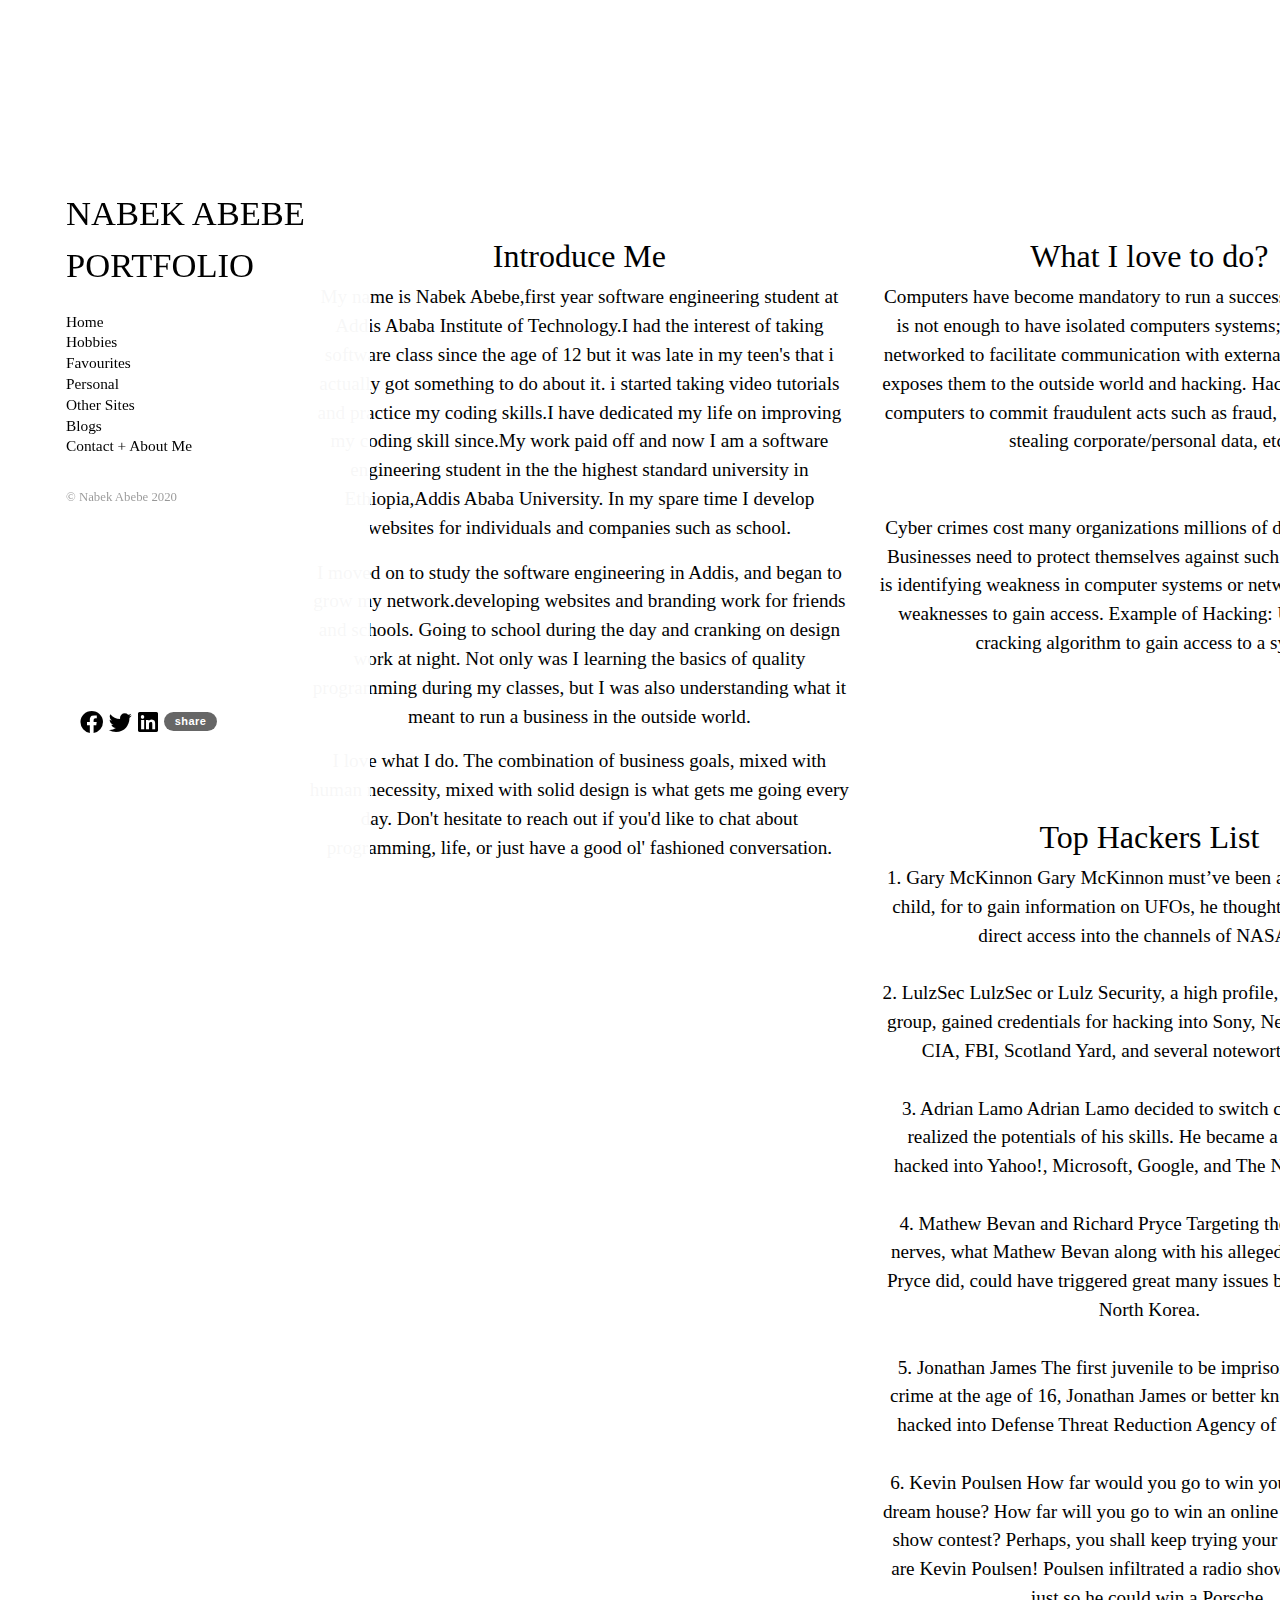
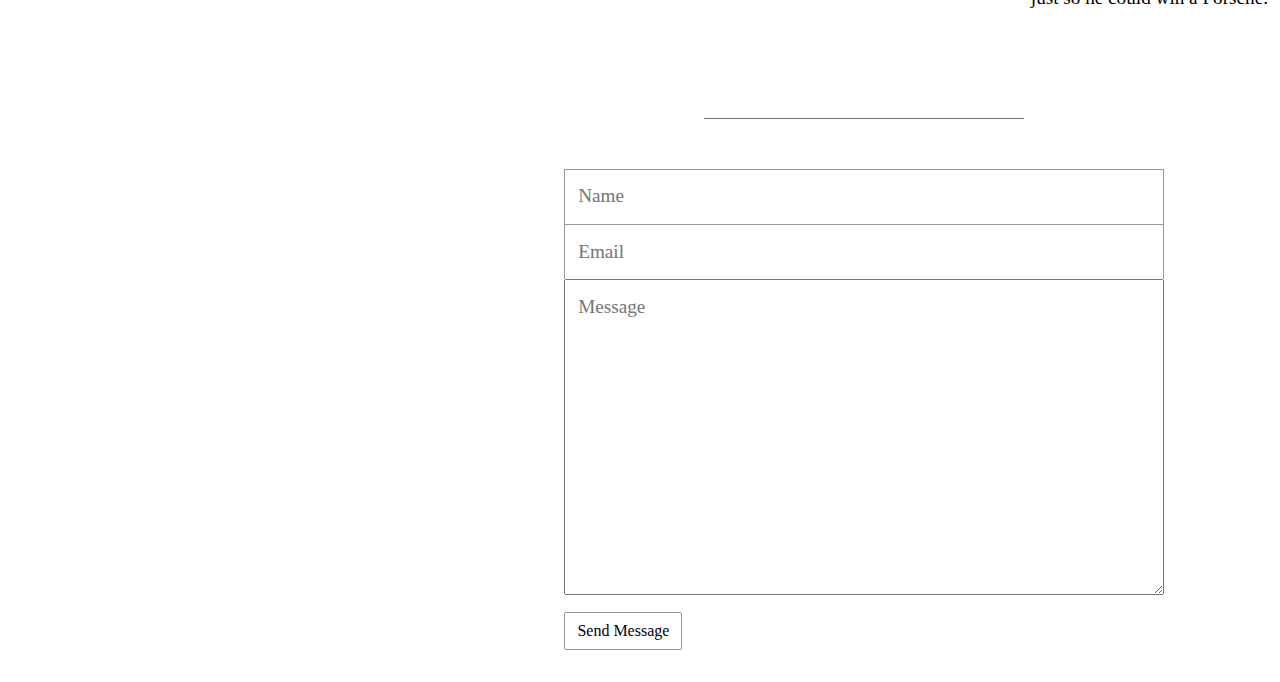
==== commit 3b4b4e8f: "contact form styled." ====
--- a/contact.html
+++ b/contact.html
@@ -91,16 +91,29 @@
                             <a target="_blank" href="https://www.linkedin.com/in/nabek-abebe-217b84193/">
                                 <i class="fab fa-linkedin"></i></a>
                         </li>
-                        <li id="share_button">
-                            <a href="#" id="share_4ormat_link">Share</a>
-                        </li>
-                        <!-- <li>
-										<button type="button" class="btn btn-secondary share_btn" data-bs-toggle="tooltip" data-bs-placement="top" title="Tooltip on top">
-											share
-										</button>
-										<a target="_blank" href="https://web.telegram.org/#/im?p=@Nabek_Ab">
-                                            <i class="fab fa-telegram"></i></a>
-									</li> -->
+                        <li>
+                            <div class="btn-group dropup">
+                                <a href="#" class="share_btn dropdown-toggle" data-toggle="dropdown">
+                                    share
+                                </a>
+                                <div class="dropdown-menu">
+                                    <div class="container custom_drop">
+                                        <a target="_blank" href="https://www.facebook.com/nabek.abebe">
+                                            <i class="fab fa-facebook"></i>
+                                            <p>facebook</p>
+                                        </a>
+                                        <a target="_blank" href="https://twitter.com/Nabekabebe">
+                                            <i class="fab fa-twitter-square"></i>
+                                            <p>twitter</p>
+                                        </a>
+                                        <a target="_blank" href="https://www.linkedin.com/in/nabek-abebe-217b84193/">
+                                            <i class="fab fa-linkedin" aria-hidden="true"></i>
+                                            <p>linkedin</p>
+                                        </a>
+                                    </div>
+                                </div>
+                            </div>
+                        </li>
                     </ul>
                 </div>
             </div>
@@ -139,7 +152,7 @@
                 </p>
             </div>
             <div class="col-md-6 col-sm-12">
-                <h2>What is Hacking?</h2>
+                <h2>What I love to do?</h2>
                 <p>
                     Computers have become mandatory to run a successful businesses. It is
                     not
@@ -200,304 +213,13 @@
         <div class="break"></div>
 
         <div class="form_block">
-            <form action="#" method="POST" enctype="multipart/form-data">
-                <div class="form-group">
-                    <label for="Uname">Name</label>
-                    <input pattern="[a-zA-Z]{4,}" title="Invalid username!" required type="text" name="uname"
-                        id="input-name" class="form-control" placeholder="Enter your name...(Required!)">
-
+            <form action="mailto: nabekabebe@gmail.com" method="post">
+                <div>
+                    <input type="text" placeholder="Name">
+                    <input type="email" required placeholder="Email">
+                    <textarea required name="message" id="msg" cols="31" rows="10" placeholder="Message"></textarea>
                 </div>
-                <div class="form-group">
-                    <label for="email">Email</label>
-                    <input pattern="
-                                ^\w+@[a-zA-Z_]+?\.[a-zA-Z]{2,3}$" title="Invalid email format!" required type="email"
-                        name="Email" id="input-email" placeholder="Email...(Required!)" class="form-control">
-
-                </div>
-
-                <div class="form-group">
-                    <label for="inputAddress">Website</label>
-                    <input type="url" class="form-control" id="inputAddress" placeholder="https://www....">
-                    <small id="emailHelp" class="form-text text-muted">Optional</small>
-                </div>
-                <div class="form-group">
-                    <label for="inputAddress2">Address</label>
-                    <input type="text" class="form-control" id="inputAddress2" placeholder="kebele, streets...">
-                    <small id="emailHelp" class="form-text text-muted">Optional</small>
-                </div>
-                <div class="form-row">
-                    <div class="form-group col-md-6">
-                        <label for="inputCity">City</label>
-                        <input type="text" class="form-control" id="inputCity" placeholder="current city">
-                    </div>
-                    <div class="form-group col-md-4">
-                        <label for="inputState">State</label>
-                        <select id="inputState" class="form-control">
-                            <option selected>Ethiopia</option>
-                            <option value="Afganistan">Afghanistan</option>
-                            <option value="Albania">Albania</option>
-                            <option value="Algeria">Algeria</option>
-                            <option value="American Samoa">American Samoa</option>
-                            <option value="Andorra">Andorra</option>
-                            <option value="Angola">Angola</option>
-                            <option value="Anguilla">Anguilla</option>
-                            <option value="Antigua & Barbuda">Antigua & Barbuda</option>
-                            <option value="Argentina">Argentina</option>
-                            <option value="Armenia">Armenia</option>
-                            <option value="Aruba">Aruba</option>
-                            <option value="Australia">Australia</option>
-                            <option value="Austria">Austria</option>
-                            <option value="Azerbaijan">Azerbaijan</option>
-                            <option value="Bahamas">Bahamas</option>
-                            <option value="Bahrain">Bahrain</option>
-                            <option value="Bangladesh">Bangladesh</option>
-                            <option value="Barbados">Barbados</option>
-                            <option value="Belarus">Belarus</option>
-                            <option value="Belgium">Belgium</option>
-                            <option value="Belize">Belize</option>
-                            <option value="Benin">Benin</option>
-                            <option value="Bermuda">Bermuda</option>
-                            <option value="Bhutan">Bhutan</option>
-                            <option value="Bolivia">Bolivia</option>
-                            <option value="Bonaire">Bonaire</option>
-                            <option value="Bosnia & Herzegovina">Bosnia & Herzegovina</option>
-                            <option value="Botswana">Botswana</option>
-                            <option value="Brazil">Brazil</option>
-                            <option value="British Indian Ocean Ter">British Indian Ocean Ter</option>
-                            <option value="Brunei">Brunei</option>
-                            <option value="Bulgaria">Bulgaria</option>
-                            <option value="Burkina Faso">Burkina Faso</option>
-                            <option value="Burundi">Burundi</option>
-                            <option value="Cambodia">Cambodia</option>
-                            <option value="Cameroon">Cameroon</option>
-                            <option value="Canada">Canada</option>
-                            <option value="Canary Islands">Canary Islands</option>
-                            <option value="Cape Verde">Cape Verde</option>
-                            <option value="Cayman Islands">Cayman Islands</option>
-                            <option value="Central African Republic">Central African Republic</option>
-                            <option value="Chad">Chad</option>
-                            <option value="Channel Islands">Channel Islands</option>
-                            <option value="Chile">Chile</option>
-                            <option value="China">China</option>
-                            <option value="Christmas Island">Christmas Island</option>
-                            <option value="Cocos Island">Cocos Island</option>
-                            <option value="Colombia">Colombia</option>
-                            <option value="Comoros">Comoros</option>
-                            <option value="Congo">Congo</option>
-                            <option value="Cook Islands">Cook Islands</option>
-                            <option value="Costa Rica">Costa Rica</option>
-                            <option value="Cote DIvoire">Cote DIvoire</option>
-                            <option value="Croatia">Croatia</option>
-                            <option value="Cuba">Cuba</option>
-                            <option value="Curaco">Curacao</option>
-                            <option value="Cyprus">Cyprus</option>
-                            <option value="Czech Republic">Czech Republic</option>
-                            <option value="Denmark">Denmark</option>
-                            <option value="Djibouti">Djibouti</option>
-                            <option value="Dominica">Dominica</option>
-                            <option value="Dominican Republic">Dominican Republic</option>
-                            <option value="East Timor">East Timor</option>
-                            <option value="Ecuador">Ecuador</option>
-                            <option value="Egypt">Egypt</option>
-                            <option value="El Salvador">El Salvador</option>
-                            <option value="Equatorial Guinea">Equatorial Guinea</option>
-                            <option value="Eritrea">Eritrea</option>
-                            <option value="Estonia">Estonia</option>
-                            <option value="Ethiopia">Ethiopia</option>
-                            <option value="Falkland Islands">Falkland Islands</option>
-                            <option value="Faroe Islands">Faroe Islands</option>
-                            <option value="Fiji">Fiji</option>
-                            <option value="Finland">Finland</option>
-                            <option value="France">France</option>
-                            <option value="French Guiana">French Guiana</option>
-                            <option value="French Polynesia">French Polynesia</option>
-                            <option value="French Southern Ter">French Southern Ter</option>
-                            <option value="Gabon">Gabon</option>
-                            <option value="Gambia">Gambia</option>
-                            <option value="Georgia">Georgia</option>
-                            <option value="Germany">Germany</option>
-                            <option value="Ghana">Ghana</option>
-                            <option value="Gibraltar">Gibraltar</option>
-                            <option value="Great Britain">Great Britain</option>
-                            <option value="Greece">Greece</option>
-                            <option value="Greenland">Greenland</option>
-                            <option value="Grenada">Grenada</option>
-                            <option value="Guadeloupe">Guadeloupe</option>
-                            <option value="Guam">Guam</option>
-                            <option value="Guatemala">Guatemala</option>
-                            <option value="Guinea">Guinea</option>
-                            <option value="Guyana">Guyana</option>
-                            <option value="Haiti">Haiti</option>
-                            <option value="Hawaii">Hawaii</option>
-                            <option value="Honduras">Honduras</option>
-                            <option value="Hong Kong">Hong Kong</option>
-                            <option value="Hungary">Hungary</option>
-                            <option value="Iceland">Iceland</option>
-                            <option value="Indonesia">Indonesia</option>
-                            <option value="India">India</option>
-                            <option value="Iran">Iran</option>
-                            <option value="Iraq">Iraq</option>
-                            <option value="Ireland">Ireland</option>
-                            <option value="Isle of Man">Isle of Man</option>
-                            <option value="Israel">Israel</option>
-                            <option value="Italy">Italy</option>
-                            <option value="Jamaica">Jamaica</option>
-                            <option value="Japan">Japan</option>
-                            <option value="Jordan">Jordan</option>
-                            <option value="Kazakhstan">Kazakhstan</option>
-                            <option value="Kenya">Kenya</option>
-                            <option value="Kiribati">Kiribati</option>
-                            <option value="Korea North">Korea North</option>
-                            <option value="Korea Sout">Korea South</option>
-                            <option value="Kuwait">Kuwait</option>
-                            <option value="Kyrgyzstan">Kyrgyzstan</option>
-                            <option value="Laos">Laos</option>
-                            <option value="Latvia">Latvia</option>
-                            <option value="Lebanon">Lebanon</option>
-                            <option value="Lesotho">Lesotho</option>
-                            <option value="Liberia">Liberia</option>
-                            <option value="Libya">Libya</option>
-                            <option value="Liechtenstein">Liechtenstein</option>
-                            <option value="Lithuania">Lithuania</option>
-                            <option value="Luxembourg">Luxembourg</option>
-                            <option value="Macau">Macau</option>
-                            <option value="Macedonia">Macedonia</option>
-                            <option value="Madagascar">Madagascar</option>
-                            <option value="Malaysia">Malaysia</option>
-                            <option value="Malawi">Malawi</option>
-                            <option value="Maldives">Maldives</option>
-                            <option value="Mali">Mali</option>
-                            <option value="Malta">Malta</option>
-                            <option value="Marshall Islands">Marshall Islands</option>
-                            <option value="Martinique">Martinique</option>
-                            <option value="Mauritania">Mauritania</option>
-                            <option value="Mauritius">Mauritius</option>
-                            <option value="Mayotte">Mayotte</option>
-                            <option value="Mexico">Mexico</option>
-                            <option value="Midway Islands">Midway Islands</option>
-                            <option value="Moldova">Moldova</option>
-                            <option value="Monaco">Monaco</option>
-                            <option value="Mongolia">Mongolia</option>
-                            <option value="Montserrat">Montserrat</option>
-                            <option value="Morocco">Morocco</option>
-                            <option value="Mozambique">Mozambique</option>
-                            <option value="Myanmar">Myanmar</option>
-                            <option value="Nambia">Nambia</option>
-                            <option value="Nauru">Nauru</option>
-                            <option value="Nepal">Nepal</option>
-                            <option value="Netherland Antilles">Netherland Antilles</option>
-                            <option value="Netherlands">Netherlands (Holland, Europe)</option>
-                            <option value="Nevis">Nevis</option>
-                            <option value="New Caledonia">New Caledonia</option>
-                            <option value="New Zealand">New Zealand</option>
-                            <option value="Nicaragua">Nicaragua</option>
-                            <option value="Niger">Niger</option>
-                            <option value="Nigeria">Nigeria</option>
-                            <option value="Niue">Niue</option>
-                            <option value="Norfolk Island">Norfolk Island</option>
-                            <option value="Norway">Norway</option>
-                            <option value="Oman">Oman</option>
-                            <option value="Pakistan">Pakistan</option>
-                            <option value="Palau Island">Palau Island</option>
-                            <option value="Palestine">Palestine</option>
-                            <option value="Panama">Panama</option>
-                            <option value="Papua New Guinea">Papua New Guinea</option>
-                            <option value="Paraguay">Paraguay</option>
-                            <option value="Peru">Peru</option>
-                            <option value="Phillipines">Philippines</option>
-                            <option value="Pitcairn Island">Pitcairn Island</option>
-                            <option value="Poland">Poland</option>
-                            <option value="Portugal">Portugal</option>
-                            <option value="Puerto Rico">Puerto Rico</option>
-                            <option value="Qatar">Qatar</option>
-                            <option value="Republic of Montenegro">Republic of Montenegro</option>
-                            <option value="Republic of Serbia">Republic of Serbia</option>
-                            <option value="Reunion">Reunion</option>
-                            <option value="Romania">Romania</option>
-                            <option value="Russia">Russia</option>
-                            <option value="Rwanda">Rwanda</option>
-                            <option value="St Barthelemy">St Barthelemy</option>
-                            <option value="St Eustatius">St Eustatius</option>
-                            <option value="St Helena">St Helena</option>
-                            <option value="St Kitts-Nevis">St Kitts-Nevis</option>
-                            <option value="St Lucia">St Lucia</option>
-                            <option value="St Maarten">St Maarten</option>
-                            <option value="St Pierre & Miquelon">St Pierre & Miquelon</option>
-                            <option value="St Vincent & Grenadines">St Vincent & Grenadines</option>
-                            <option value="Saipan">Saipan</option>
-                            <option value="Samoa">Samoa</option>
-                            <option value="Samoa American">Samoa American</option>
-                            <option value="San Marino">San Marino</option>
-                            <option value="Sao Tome & Principe">Sao Tome & Principe</option>
-                            <option value="Saudi Arabia">Saudi Arabia</option>
-                            <option value="Senegal">Senegal</option>
-                            <option value="Seychelles">Seychelles</option>
-                            <option value="Sierra Leone">Sierra Leone</option>
-                            <option value="Singapore">Singapore</option>
-                            <option value="Slovakia">Slovakia</option>
-                            <option value="Slovenia">Slovenia</option>
-                            <option value="Solomon Islands">Solomon Islands</option>
-                            <option value="Somalia">Somalia</option>
-                            <option value="South Africa">South Africa</option>
-                            <option value="Spain">Spain</option>
-                            <option value="Sri Lanka">Sri Lanka</option>
-                            <option value="Sudan">Sudan</option>
-                            <option value="Suriname">Suriname</option>
-                            <option value="Swaziland">Swaziland</option>
-                            <option value="Sweden">Sweden</option>
-                            <option value="Switzerland">Switzerland</option>
-                            <option value="Syria">Syria</option>
-                            <option value="Tahiti">Tahiti</option>
-                            <option value="Taiwan">Taiwan</option>
-                            <option value="Tajikistan">Tajikistan</option>
-                            <option value="Tanzania">Tanzania</option>
-                            <option value="Thailand">Thailand</option>
-                            <option value="Togo">Togo</option>
-                            <option value="Tokelau">Tokelau</option>
-                            <option value="Tonga">Tonga</option>
-                            <option value="Trinidad & Tobago">Trinidad & Tobago</option>
-                            <option value="Tunisia">Tunisia</option>
-                            <option value="Turkey">Turkey</option>
-                            <option value="Turkmenistan">Turkmenistan</option>
-                            <option value="Turks & Caicos Is">Turks & Caicos Is</option>
-                            <option value="Tuvalu">Tuvalu</option>
-                            <option value="Uganda">Uganda</option>
-                            <option value="United Kingdom">United Kingdom</option>
-                            <option value="Ukraine">Ukraine</option>
-                            <option value="United Arab Erimates">United Arab Emirates</option>
-                            <option value="United States of America">United States of America</option>
-                            <option value="Uraguay">Uruguay</option>
-                            <option value="Uzbekistan">Uzbekistan</option>
-                            <option value="Vanuatu">Vanuatu</option>
-                            <option value="Vatican City State">Vatican City State</option>
-                            <option value="Venezuela">Venezuela</option>
-                            <option value="Vietnam">Vietnam</option>
-                            <option value="Virgin Islands (Brit)">Virgin Islands (Brit)</option>
-                            <option value="Virgin Islands (USA)">Virgin Islands (USA)</option>
-                            <option value="Wake Island">Wake Island</option>
-                            <option value="Wallis & Futana Is">Wallis & Futana Is</option>
-                            <option value="Yemen">Yemen</option>
-                            <option value="Zaire">Zaire</option>
-                            <option value="Zambia">Zambia</option>
-                            <option value="Zimbabwe">Zimbabwe</option>
-                        </select>
-                    </div>
-                </div>
-                <div class="form-group">
-                    <label for="message">Message</label>
-                    <textarea class="form-control" name="msg" id=""></textarea>
-                </div>
-                <div class="form-group">
-                    <div class="form-check">
-                        <input class="form-check-input" type="checkbox" id="gridCheck">
-                        <label class="form-check-label" for="gridCheck">
-                            Subscribe
-                        </label>
-                    </div>
-                </div>
-                <button class="btn btn-outline-primary btn-lg">
-                    send
-                </button>
+                <button class="btn btn-primary">Send Message</button>
             </form>
         </div>
     </div>
--- a/assets/css/main.css
+++ b/assets/css/main.css
@@ -92,9 +92,45 @@
   padding: 0.5rem 1rem;
   font-size: larger;
 }
+.social-links .dropup .dropdown-toggle::after {
+  display: none;
+}
+
 .social-links ul li {
   list-style: none;
   display: inline;
+}
+.social-links ul li a {
+  text-decoration: none;
+  color: white;
+}
+.social-links .dropdown-menu {
+  margin-left: -3.5rem;
+  margin-bottom: 1.2rem;
+  position: relative;
+}
+.custom_drop a {
+  display: grid;
+  grid-template-columns: 1fr 3fr;
+  border-bottom: 1px rgb(226, 226, 226) solid;
+  align-items: baseline;
+  margin-bottom: 10px;
+}
+.custom_drop a:hover {
+  opacity: 0.6;
+  cursor: pointer;
+}
+.social-links .dropdown-menu::before {
+  position: absolute;
+  content: '';
+  bottom: -0.65rem;
+  left: 50%;
+  height: 20px;
+  width: 20px;
+  transform: translateX(-50%) rotate(45deg);
+  background-color: white;
+  border-bottom: 1px rgb(221, 221, 221) solid;
+  border-right: 1px rgb(221, 221, 221) solid;
 }
 .links {
   margin-left: 5%;
@@ -126,6 +162,15 @@
   font-family: arial;
   font-size: 11px;
 }
+.share_btn:active,
+.share_btn:hover {
+  background: black !important;
+  filter: unset;
+  opacity: 1;
+  transition: unset;
+  color: white;
+}
+
 /* styling slide section */
 .content-section {
   position: absolute;
@@ -152,8 +197,11 @@
 /* sites page style */
 #carousel_style {
   width: 95%;
-  box-shadow: 1px 1px 5px 2px rgb(31, 31, 32);
+  box-shadow: inset 4px 4px 5px 10px rgb(31, 31, 32);
   margin-top: 30px;
+}
+#sites {
+  margin-left: 23vw;
 }
 .title {
   position: relative;
@@ -184,11 +232,11 @@
 /* contact style */
 #news {
   margin-left: 23vw;
-  margin-top: 10vh;
 }
 .preview img {
   width: 60vw;
   max-height: 55vh;
+  margin-top: 21vh;
 }
 .article-text h2,
 .article-text p {
@@ -207,17 +255,43 @@
   font-size: 0.9em;
 }
 .break {
-  max-width: 25rem;
-  border-bottom: 2px solid rgb(151, 151, 151);
+  max-width: 20rem;
+  border-bottom: 1px solid rgb(114, 112, 112);
   box-shadow: 0 0.1px 0.4px black;
   margin: 0 auto;
-  margin-top: 100px;
+  margin-top: 60px;
 }
 .form_block {
   margin: 0 auto;
-  margin-top: 150px;
+  margin-top: 50px;
   margin-bottom: 150px;
-  max-width: 500px;
+  max-width: 600px;
+  padding-bottom: 2rem;
+}
+.form_block .btn-primary {
+  background-color: white;
+  color: black;
+  margin-top: 0.5rem;
+  border-radius: 2px;
+  border: 1px solid rgb(151, 151, 151);
+}
+.form_block .btn-primary:active {
+  background-color: white;
+  outline: none;
+}
+.form_block input,
+.form_block textarea {
+  width: 100%;
+  padding: 0.8rem;
+}
+.form_block input,
+.form_block textarea:focus {
+  outline: none;
+}
+.form_block input[type='text'],
+.form_block input[type='email'] {
+  border: 1px solid rgb(151, 151, 151);
+  border-bottom: none;
 }
 
 /* blog style */
--- a/assets/css/media.css
+++ b/assets/css/media.css
@@ -69,6 +69,23 @@
     margin-left: unset;
     font-size: 1rem;
   }
+  .preview img {
+    width: 90vw;
+    max-height: 60vh;
+    margin-top: 1rem;
+  }
+  .sites {
+    margin-top: 50%;
+    font-size: small;
+  }
+  #sites {
+    margin-top: 20vh;
+    margin-left: 0;
+  }
+  .form_block {
+    max-width: 90vw;
+    padding-bottom: 1rem;
+  }
 }
 
 @media screen and (min-width: 769px) and (max-width: 1024px) {
@@ -76,7 +93,11 @@
     font-size: 1.2em !important;
   }
   .head-wrap {
-    width: 25vw !important;
+    font-size: small;
+    height: 60vh;
+  }
+  nav ul {
+    height: 32vh;
   }
   .nav.nav-link-link {
     display: block;
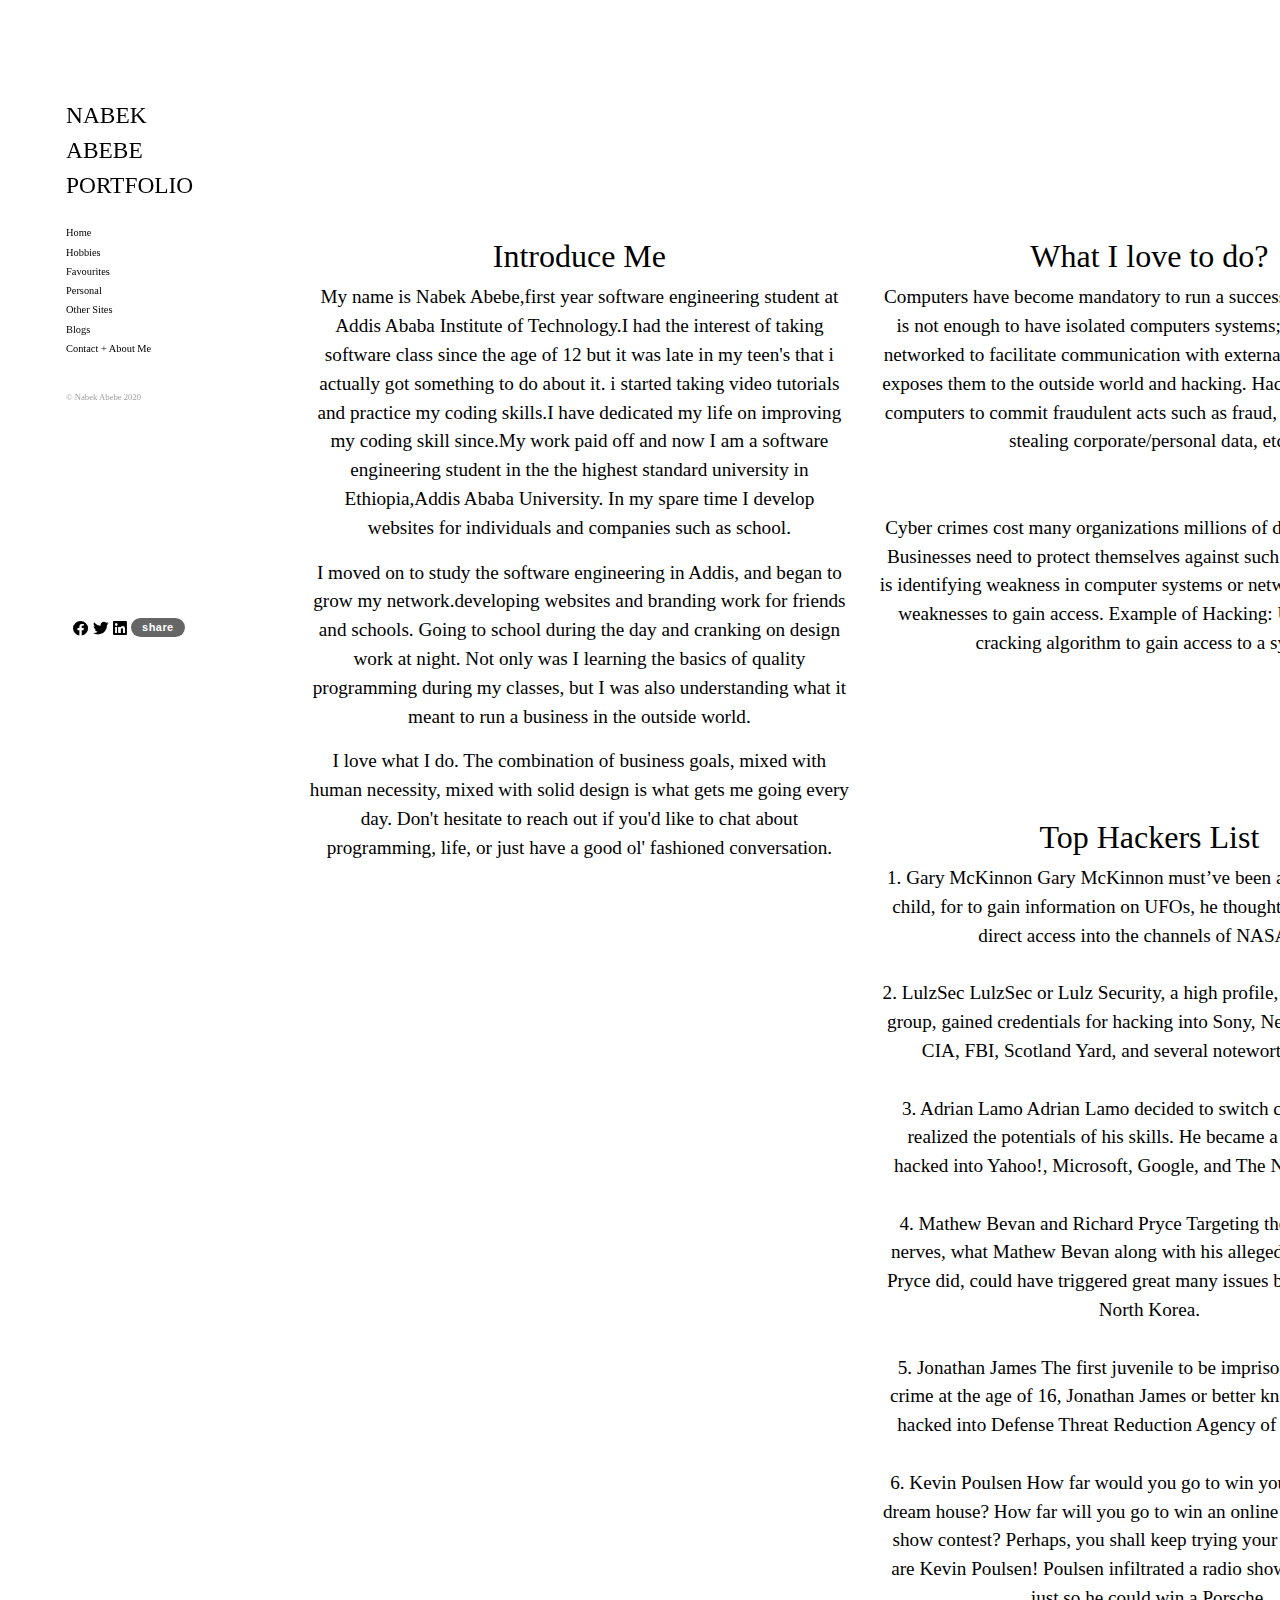
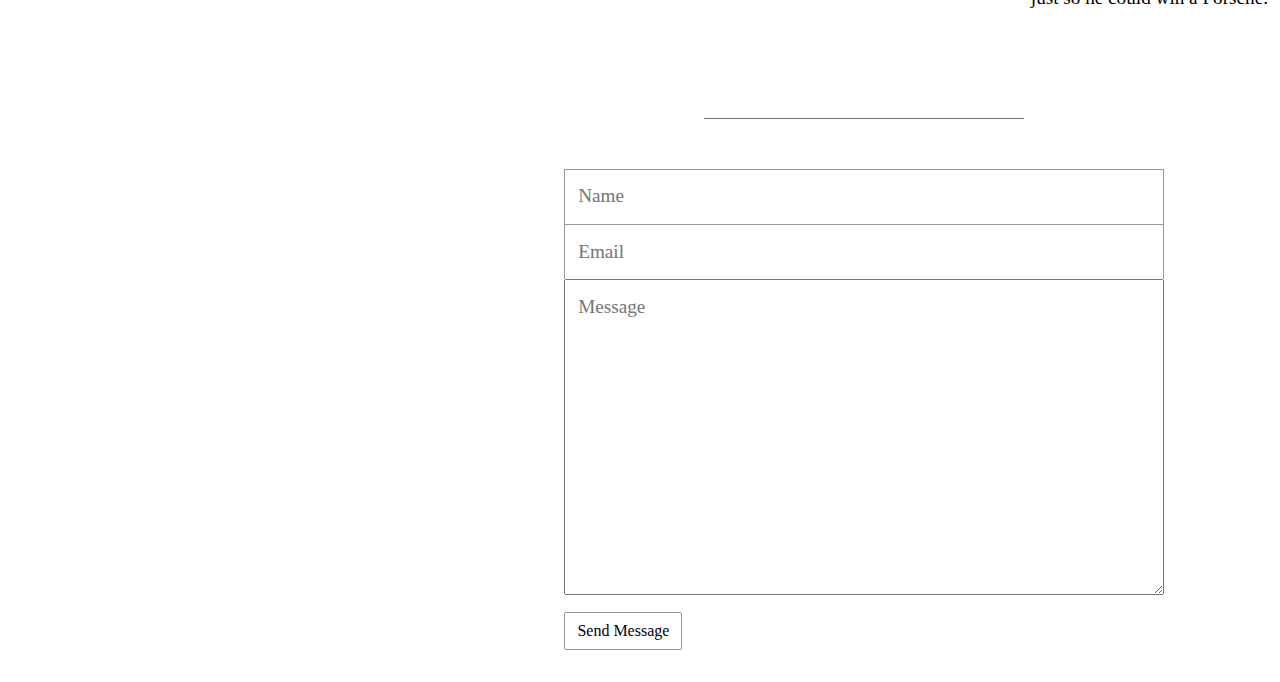
==== commit c2c1f521: "modified responsivness of contact and blog page." ====
--- a/contact.html
+++ b/contact.html
@@ -16,7 +16,7 @@
 
 <body>
     <div class="wrapper">
-        <div class="head-wrap">
+        <div class="head-wrap" style="background: transparent;">
             <div class="cover_all">
                 <nav class="navbar navbar-expand-md navbar-light bg-light ">
                     <div class="hold">
--- a/assets/css/main.css
+++ b/assets/css/main.css
@@ -297,7 +297,17 @@
 /* blog style */
 .spc div {
   padding: 10px;
-  margin-bottom: 40px;
+  margin-bottom: 20px;
+}
+#blog {
+  max-width: 780px;
+  margin-left: 20%;
+}
+#blog h4 {
+  font-size: small;
+}
+#blog .bg_txt {
+  font-size: x-small;
 }
 time {
   opacity: 0.5;
@@ -316,9 +326,6 @@
   padding: 30px;
   padding-left: 0;
 }
-.blogs {
-  margin-left: 40px;
-}
 .line {
   width: 100%;
   margin: 20px;
--- a/assets/css/media.css
+++ b/assets/css/media.css
@@ -1,4 +1,4 @@
-@media screen and (max-width: 768px) {
+@media screen and (max-width: 767px) {
   .head-wrap {
     position: fixed;
     display: block;
@@ -86,15 +86,34 @@
     max-width: 90vw;
     padding-bottom: 1rem;
   }
+  .img_hide {
+    display: none;
+  }
+  .spc div {
+    padding: 10px;
+    margin-bottom: 0;
+    font-size: small;
+  }
+  .spc h4 {
+    font-size: large;
+  }
+
+  #blog {
+    max-width: unset;
+    margin-left: 0;
+  }
 }
 
-@media screen and (min-width: 769px) and (max-width: 1024px) {
+@media screen and (min-width: 768px) and (max-width: 1024px) {
   body {
     font-size: 1.2em !important;
   }
   .head-wrap {
+    position: fixed;
     font-size: small;
-    height: 60vh;
+    top: 10vh;
+    height: 80vh;
+    width: 180px;
   }
   nav ul {
     height: 32vh;
@@ -113,23 +132,32 @@
     width: 550px;
     height: 500px;
   }
+  .content-section {
+    overflow-x: scroll;
+  }
   .wrapper {
-    position: relative;
+    position: fixed;
     top: 20vh;
+  }
+
+  #blog {
+    max-width: 400px;
+    margin-left: 40%;
   }
 }
 @media screen and (min-width: 1024px) and (max-width: 1281px) {
   .head-wrap {
     position: fixed;
+    font-size: small;
+    top: 10vh;
+    height: 80vh;
+    width: 180px;
   }
   .news {
     margin-left: 25%;
     max-width: 75%;
   }
-  .head-wrap {
-    position: fixed;
-    width: 25vw !important;
-  }
+
   body {
     font-size: 1.2em !important;
   }
@@ -147,4 +175,8 @@
     width: 550px;
     height: 500px;
   }
+  #blog {
+    max-width: 400px;
+    margin-left: 34%;
+  }
 }
